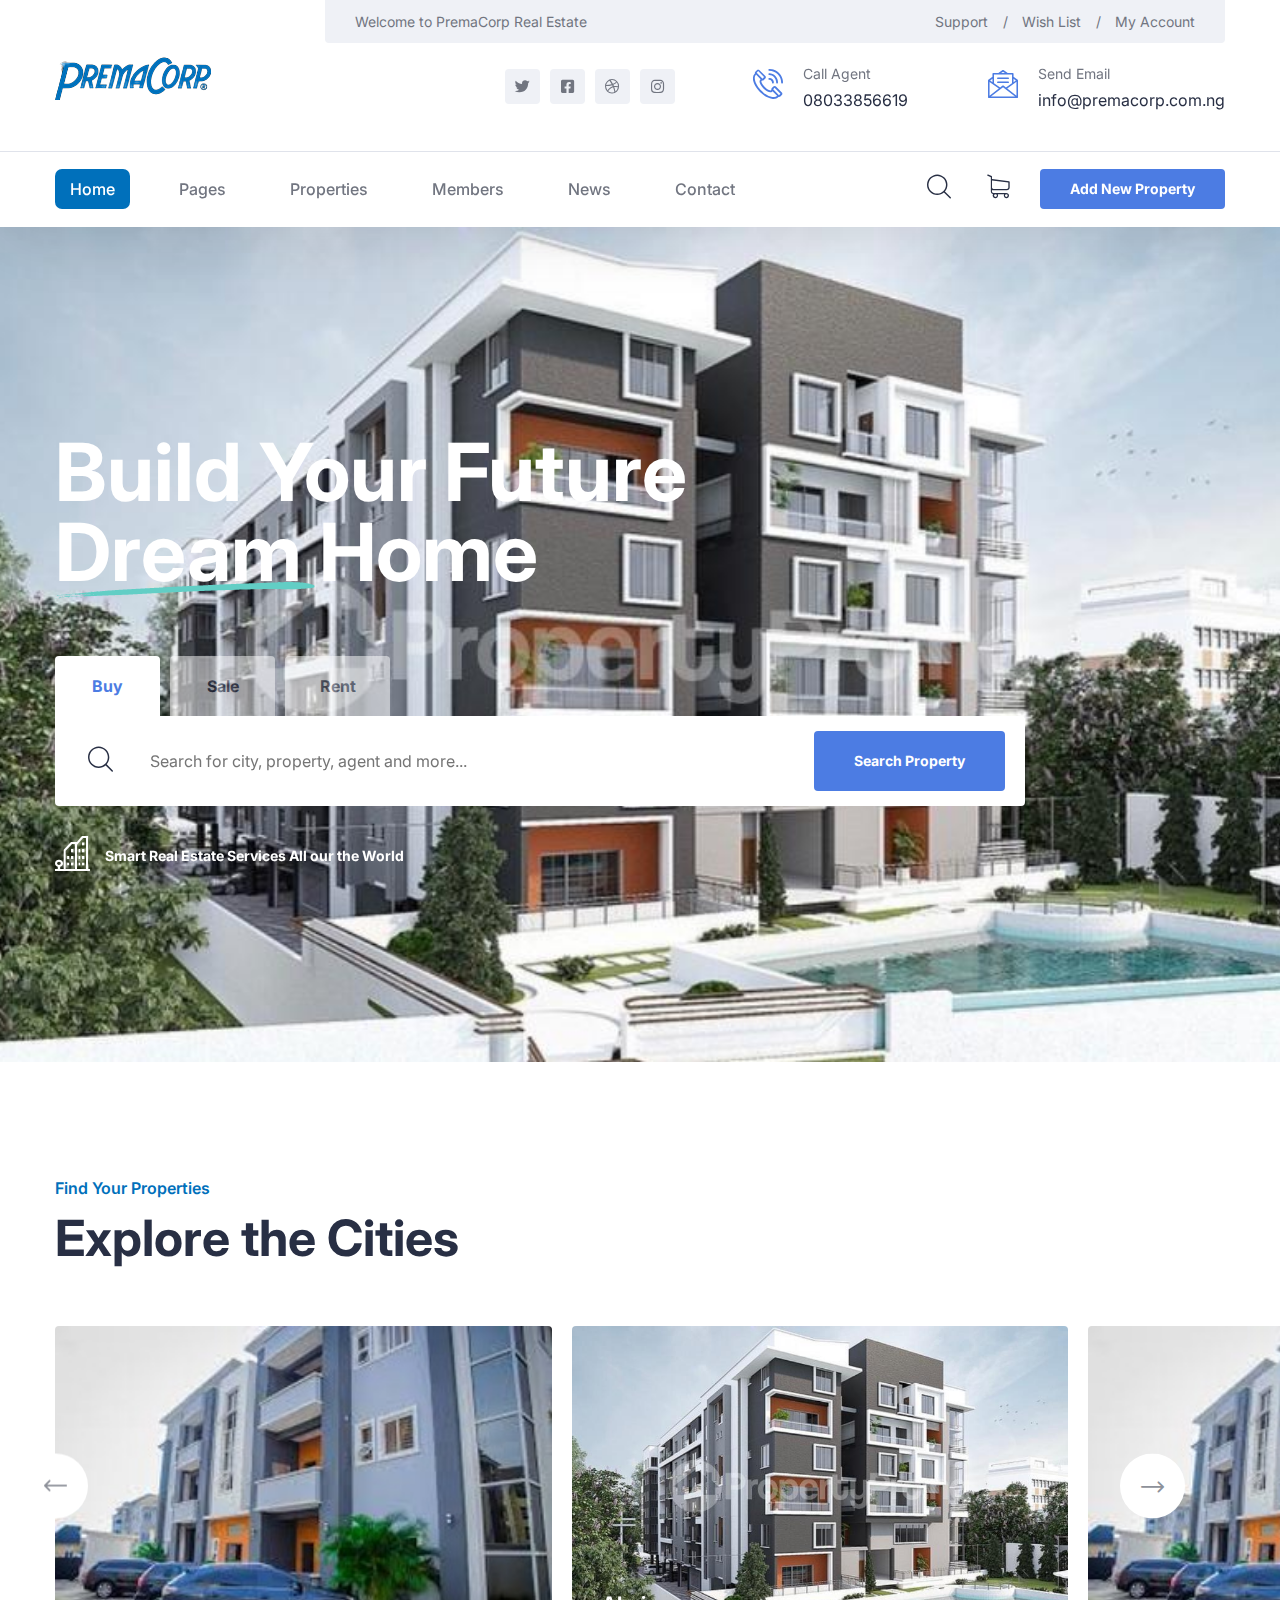
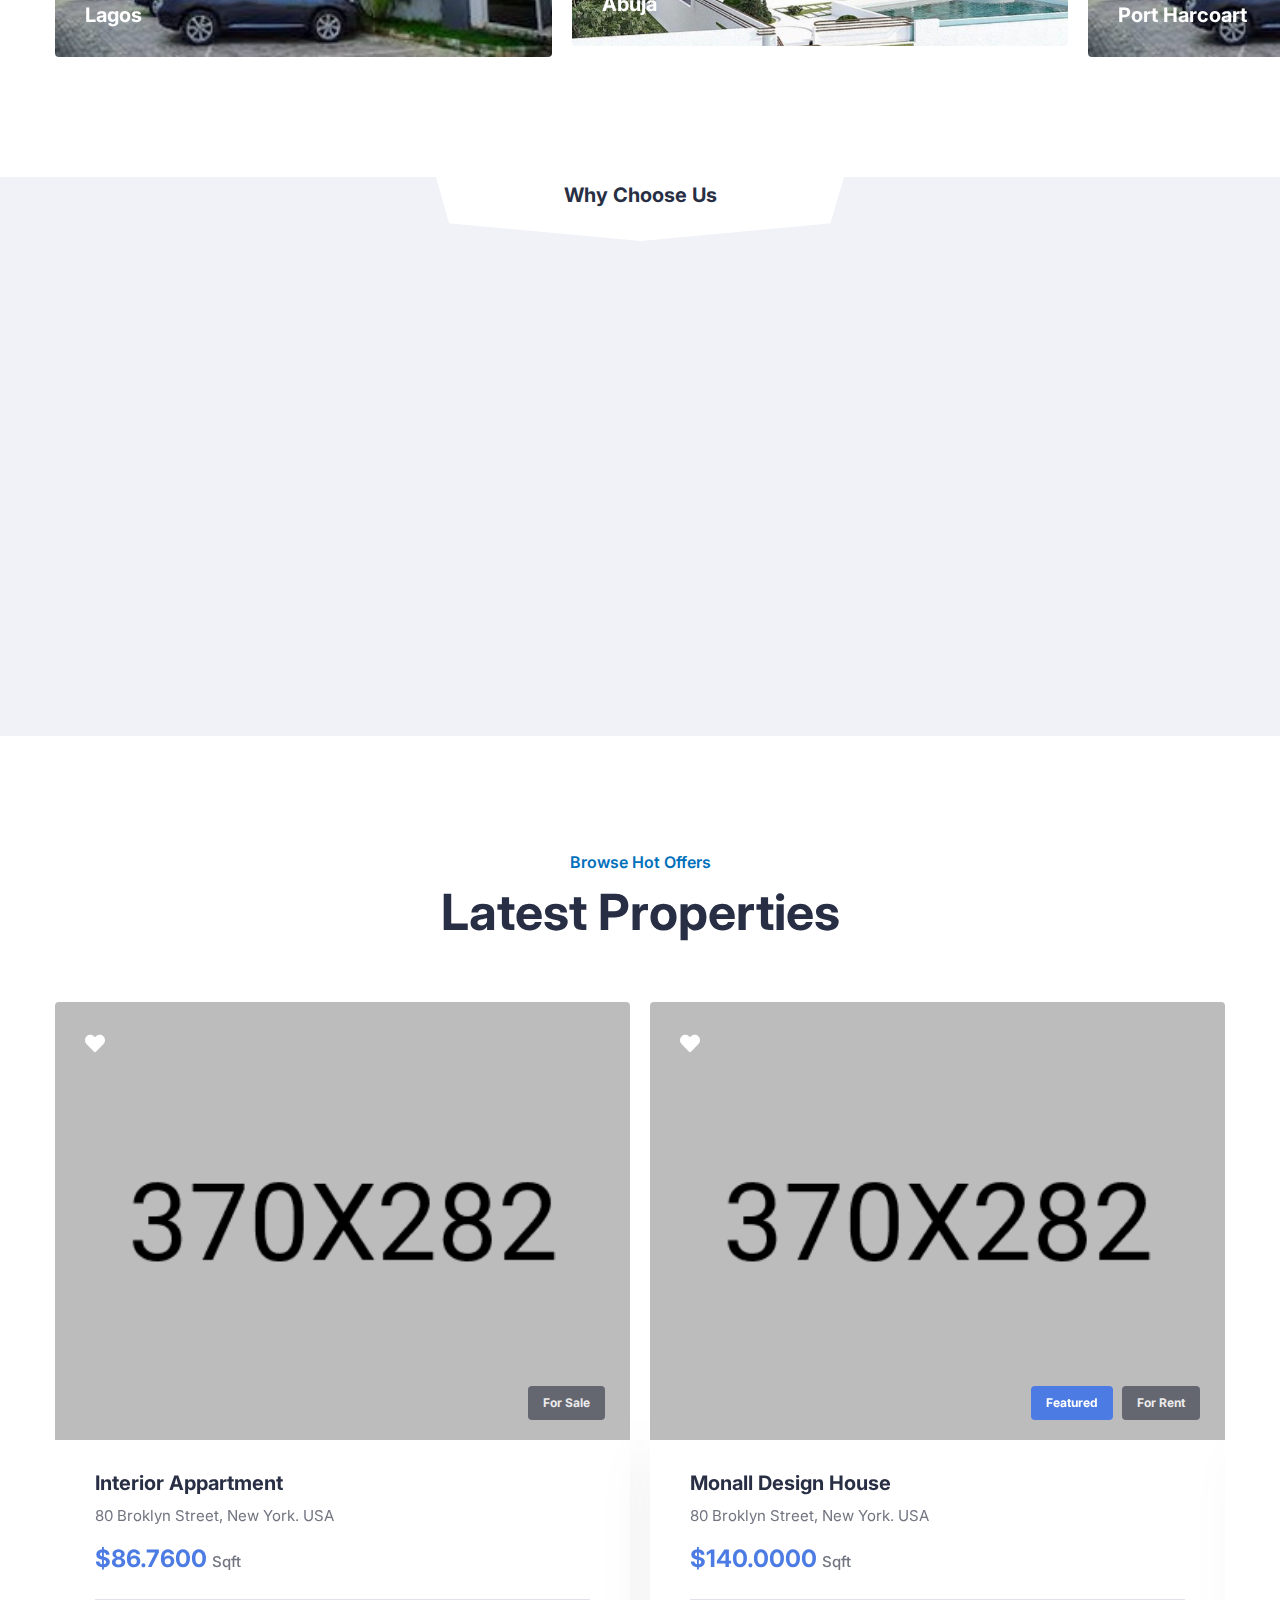
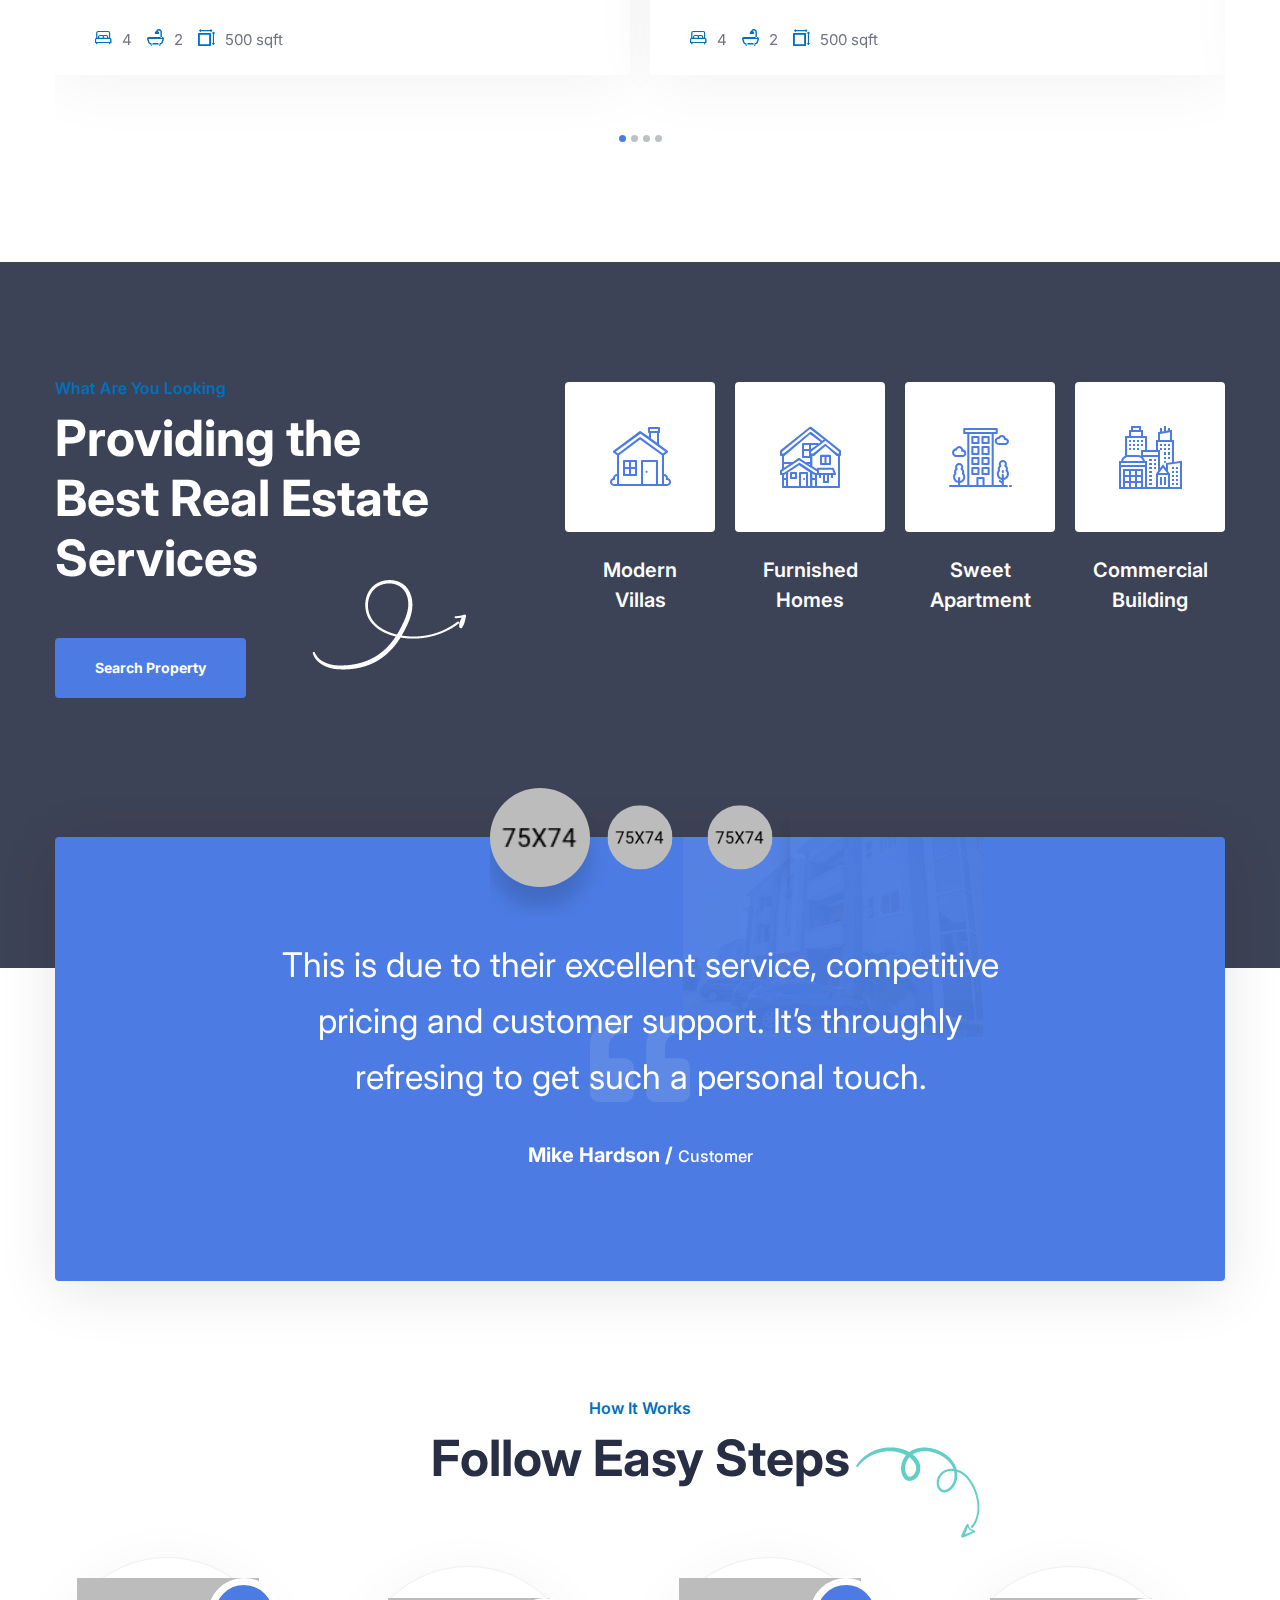
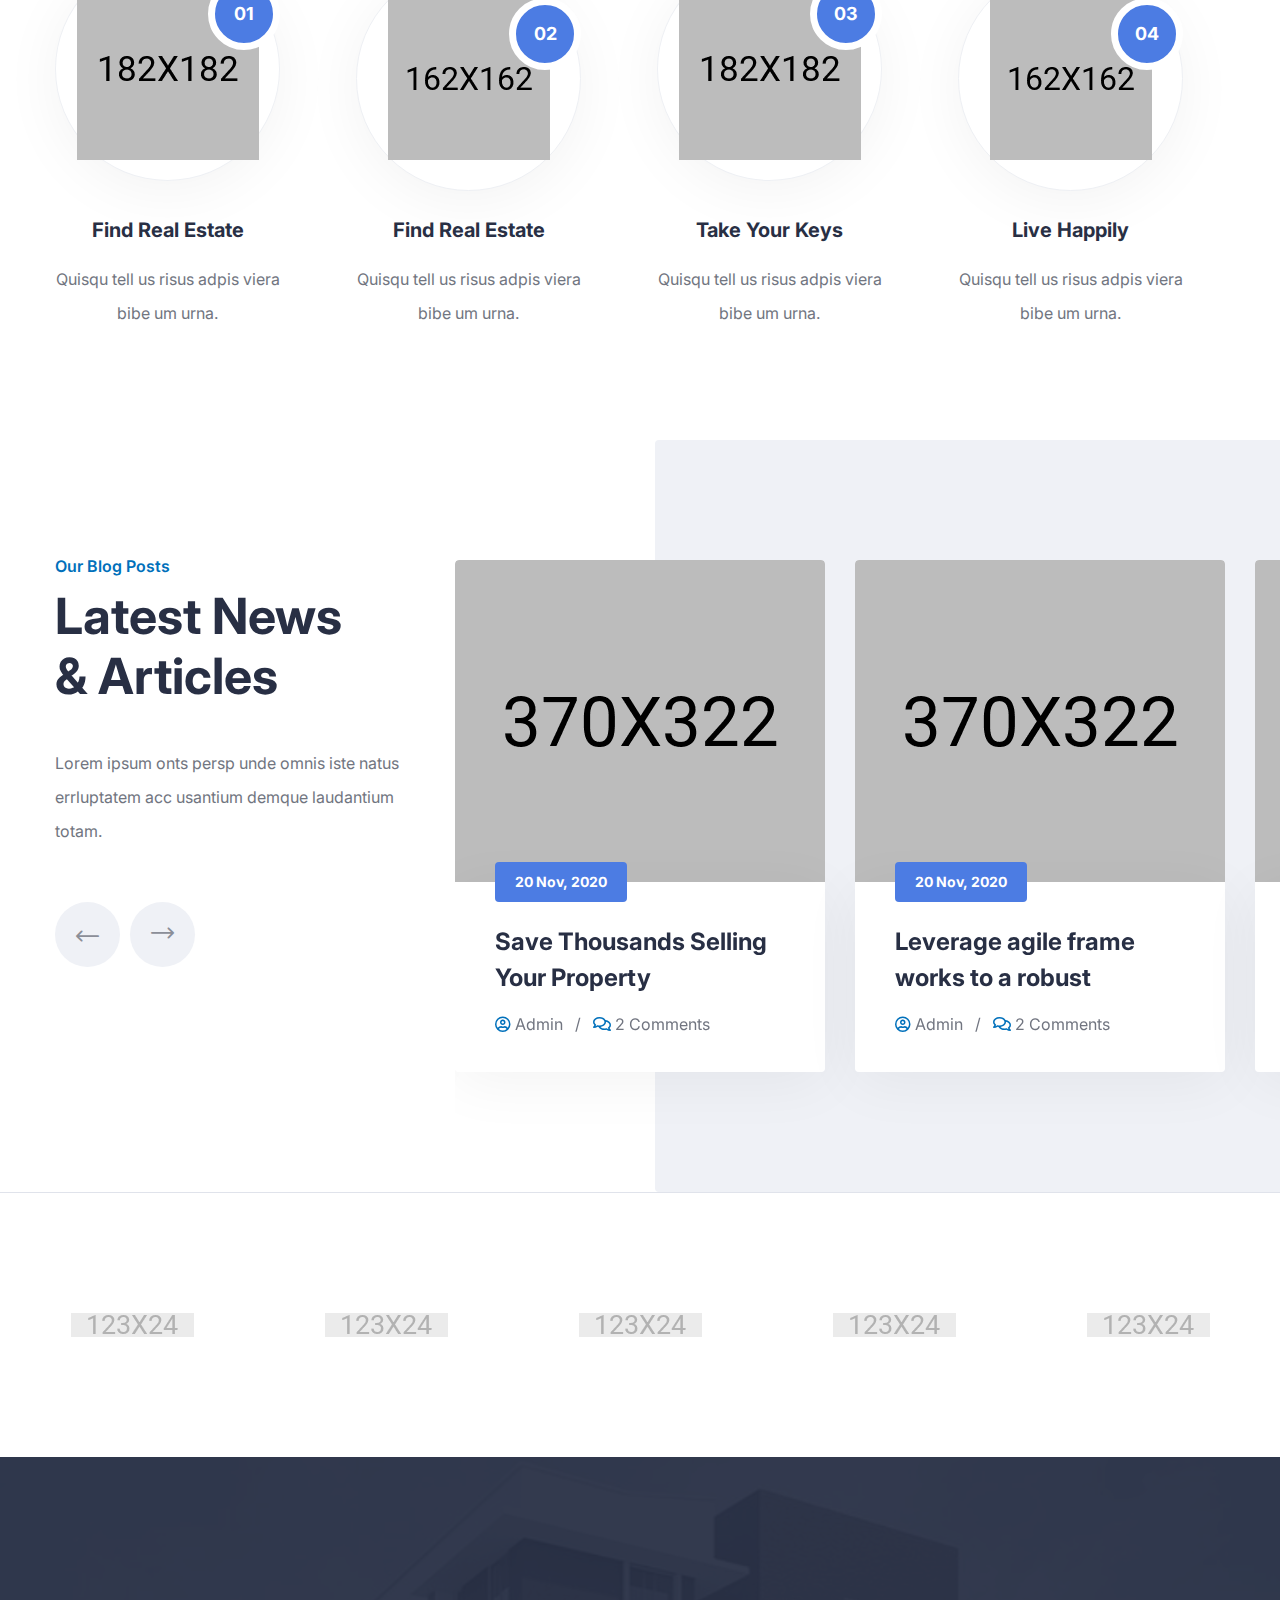
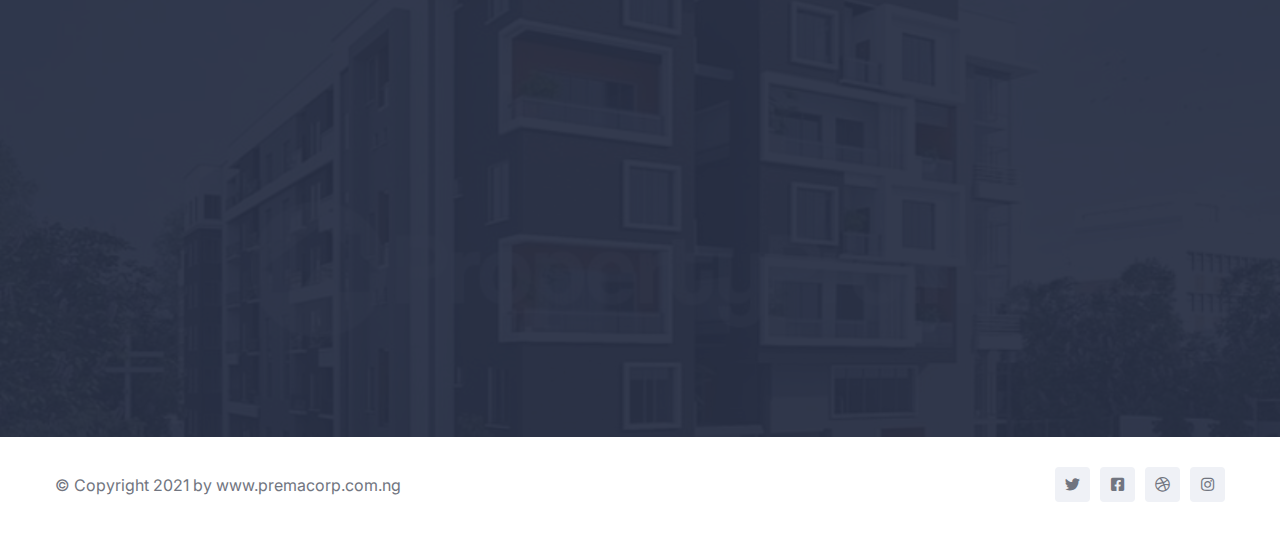
==== index.html @ 0d0e7990 "first commit" ====
<!DOCTYPE html>
<html lang="en">

<head>
    <meta charset="UTF-8">
    <meta name="viewport" content="width=device-width, initial-scale=1.0">
    <meta http-equiv="X-UA-Compatible" content="ie=edge">
    <title>PremaCorp</title>
    <link rel="favi" sizes="180x180" href="assets/images/favicons/favi.png">
    <link rel="icon" type="image/png" sizes="32x32" href="assets/images/favicons/favi.png">
    <link rel="icon" type="image/png" sizes="16x16" href="assets/images/favicons/favi.png">
    <link rel="manifest" href="assets/images/favicons/site.webmanifest">

    <!-- Fonts-->
    <link rel="preconnect" href="https://fonts.gstatic.com">
    <link href="https://fonts.googleapis.com/css2?family=Inter:wght@100;200;300;400;500;600;700;800;900&display=swap"
        rel="stylesheet">



    <!-- Css-->
    <link rel="stylesheet" href="assets/css/animate.min.css">
    <link rel="stylesheet" href="assets/css/bootstrap.min.css">
    <link rel="stylesheet" href="assets/css/owl.carousel.min.css">
    <link rel="stylesheet" href="assets/css/owl.theme.default.min.css">
    <link rel="stylesheet" href="assets/css/magnific-popup.css">
    <link rel="stylesheet" href="assets/css/fontawesome-all.min.css">
    <link rel="stylesheet" href="assets/css/swiper.min.css">
    <link rel="stylesheet" href="assets/css/bootstrap-select.min.css">
    <link rel="stylesheet" href="assets/css/jarallax.css">

    <link rel="stylesheet" href="assets/css/jquery.mCustomScrollbar.min.css">
    <link rel="stylesheet" href="assets/css/bootstrap-datepicker.min.css">
    <link rel="stylesheet" href="assets/css/vegas.min.css">
    <link rel="stylesheet" href="assets/css/nouislider.min.css">
    <link rel="stylesheet" href="assets/css/nouislider.pips.css">
    <link rel="stylesheet" href="assets/css/tolips.css">
    <!-- Template styles -->
    <link rel="stylesheet" href="assets/css/style.css">
    <link rel="stylesheet" href="assets/css/responsive.css">

</head>

<body>

    <div class="preloader">
        <img src="assets/images/loader.png" class="preloader__image" alt="">
    </div><!-- /.preloader -->

    <div class="page-wrapper">

        <div class="site-header__header-one-wrap clearfix">

            <div class="header_top_one">
                <div class="container">
                    <div class="header_top_one_inner clearfix">
                        <div class="header_top_one_logo_box float-left">
                            <div class="header_top_one_logo">
                                <a href="index.html"><img src="assets/images/resources/premacorp-logo_.png" alt=""></a>
                            </div>
                        </div>
                        <div class="header_top_one_content_box float-right">
                            <div class="header_top_one_content_box_top clearfix">
                                <div class="header_top_one_content_box_top_left float-left">
                                    <p>Welcome to PremaCorp Real Estate</p>
                                </div>
                                <div class="header_top_one_content_box_top_right float-right">
                                    <ul class="list-unstyled header_top_one_content_box_top_right_list">
                                        <li><a href="#">Support<span>/</span></a></li>
                                        <li><a href="#">Wish List<span>/</span></a></li>
                                        <li><a href="#">My Account</a></li>
                                    </ul>
                                </div>
                            </div>
                            <div class="header_top_one_content_box_bottom">
                                <div class="header_top_one_content_box_bottom_inner clearfix">
                                    <div class="header_top_one_content_box_bottom__social_box">
                                        <div class="header_top_one_content_box_bottom__social">
                                            <a href="#"><i class="fab fa-twitter"></i></a>
                                            <a href="#"><i class="fab fa-facebook-square"></i></a>
                                            <a href="#"><i class="fab fa-dribbble"></i></a>
                                            <a href="#"><i class="fab fa-instagram"></i></a>
                                        </div>
                                    </div>
                                    <div class="header_top_one_content_box_bottom_contact_info">
                                        <ul class="header_top_one_content_box_bottom_contact_info_list list-unstyled">
                                            <li>
                                                <div class="icon">
                                                    <span class="icon-phone-call"></span>
                                                </div>
                                                <div class="text">
                                                    <p>Call Agent</p>
                                                    <a href="tel:92-888-000-2222">08033856619</a>
                                                </div>
                                            </li>
                                            <li>
                                                <div class="icon">
                                                    <span class="icon-message"></span>
                                                </div>
                                                <div class="text">
                                                    <p>Send Email</p>
                                                    <a href="mailto:info@premacorp.com.ng">info@premacorp.com.ng</a>
                                                </div>
                                            </li>
                                        </ul>
                                    </div>
                                </div>
                            </div>
                        </div>
                    </div>
                </div>
            </div>

            <header class="main-nav__header-one">
                <div class="container">
                    <nav class="header-navigation one stricky">
                        <div class="container-box clearfix">
                            <!-- Brand and toggle get grouped for better mobile display -->
                            <div class="main-nav__left main-nav__left_one float-left">
                                <a href="#" class="side-menu__toggler">
                                    <i class="fa fa-bars"></i>
                                </a>
                                <div class="main-nav__main-navigation one clearfix">
                                    <ul class=" main-nav__navigation-box float-left">
                                        <li class="dropdown ">
                                            <a href="index.html">Home</a>
                                            <ul>
                                                <li><a href="index.html">Home 01</a></li>
                                                <li><a href="index2.html">Home 02</a></li>
                                                <li><a href="index3.html">Home 03</a></li>
                                                <li class="dropdown"><a href="#">Header Versions</a>
                                                    <ul>
                                                        <li><a href="index.html">Header 01</a></li>
                                                        <li><a href="index2.html">Header 02</a></li>
                                                        <li><a href="index3.html">Header 03</a></li>
                                                    </ul><!-- /.sub-menu -->
                                                </li>
                                            </ul><!-- /.sub-menu -->
                                        </li>
                                        <li class="dropdown">
                                            <a href="#">Pages</a>
                                            <ul>
                                                <li><a href="about.html">About</a></li>
                                                <li><a href="membership_plans.html">Membership Plans</a></li>
                                            </ul><!-- /.sub-menu -->
                                        </li>
                                        <li class="dropdown">
                                            <a href="#">Properties</a>
                                            <ul>
                                                <li><a href="listing-1.html">Listings 01</a></li>
                                                <li><a href="listing-2.html">Listings 02</a></li>
                                                <li><a href="listing-details.html">Listing Details</a></li>
                                            </ul><!-- /.sub-menu -->
                                        </li>
                                        <li class="dropdown">
                                            <a href="#">Members</a>
                                            <ul>
                                                <li><a href="members.html">Members</a></li>
                                                <li><a href="members_details.html">Member Details</a></li>
                                            </ul><!-- /.sub-menu -->
                                        </li>
                                        <li class="dropdown">
                                            <a href="#">News</a>
                                            <ul>
                                                <li><a href="news.html">News</a></li>
                                                <li><a href="news-details.html">News Details</a></li>
                                            </ul><!-- /.sub-menu -->
                                        </li>
                                        <li>
                                            <a href="contact.html">Contact</a>
                                        </li>
                                    </ul>
                                </div><!-- /.navbar-collapse -->
                            </div>
                            <div class="main-nav__right main-nav__right_one float-right">
                                <div class="header_btn_1">
                                    <a href="#" class="thm-btn">Add New Property</a>
                                </div>
                                <div class="icon_cart_box">
                                    <a href="#">
                                        <span class="icon-shopping-cart"></span>
                                    </a>
                                </div>
                                <div class="icon_search_box">
                                    <a href="#" class="main-nav__search search-popup__toggler">
                                        <i class="icon-magnifying-glass"></i>
                                    </a>
                                </div>
                            </div>
                        </div>
                    </nav>
                </div>
            </header>
        </div>

        <!-- Banner Section One Start -->
        <section class="banner-one">
            <div class="banner-bg-slide"
                data-options='{ "delay": 5000, "slides": [ { "src": "assets/images/main-slider/background2.jpeg" }, { "src": "assets/images/main-slider/background3.jpeg.jpg" } ], "transition": "fade", "timer": false, "align": "top", "animation": [ "kenburnsUp", "kenburnsDown", "kenburnsLeft", "kenburnsRight" ] }'>
            </div><!-- /.banner-bg-slide -->
            <div class="container">
                <div class="content-box">
                    <div class="top-title">
                        <h2>Build Your Future <br> Dream Home</h2>
                    </div>

                    <div class="product-tab-box tabs-box">
                        <ul class="tab-btns tab-buttons clearfix list-unstyled">
                            <li data-tab="#desc" class="tab-btn active-btn"><span>Buy</span></li>
                            <li data-tab="#addi__info" class="tab-btn"><span>Sale</span></li>
                            <li data-tab="#review" class="tab-btn"><span>Rent</span></li>
                        </ul>
                        <div class="tabs-content">
                            <div class="tab active-tab" id="desc">
                                <form class="banner_one_search_form" action="/listing-1.html">
                                    <div class="banner_one_search_form_input_box">
                                        <input type="text" placeholder="Search for city, property, agent and more...">
                                        <button type="submit" class="thm-btn banner_one_search_btn">Search
                                            Property</button>
                                        <div class="banner_one_search_icon">
                                            <a href="#"><span class="icon-magnifying-glass"></span></a>
                                        </div>
                                    </div>
                                </form>
                            </div>

                            <div class="tab" id="addi__info">
                                <form class="banner_one_search_form" action="/listing-1.html">
                                    <div class="banner_one_search_form_input_box">
                                        <input type="text" placeholder="Search for city, property, agent and more...">
                                        <button type="submit" class="thm-btn banner_one_search_btn">Search
                                            Property</button>
                                        <div class="banner_one_search_icon">
                                            <a href="#"><span class="icon-magnifying-glass"></span></a>
                                        </div>
                                    </div>
                                </form>
                            </div>

                            <div class="tab" id="review">
                                <form class="banner_one_search_form" action="/listing-1.html">
                                    <div class="banner_one_search_form_input_box">
                                        <input type="text" placeholder="Search for city, property, agent and more...">
                                        <button type="submit" class="thm-btn banner_one_search_btn">Search
                                            Property</button>
                                        <div class="banner_one_search_icon">
                                            <a href="#"><span class="icon-magnifying-glass"></span></a>
                                        </div>
                                    </div>
                                </form>
                            </div>
                        </div>
                    </div>
                    <div class="banner_one_bottom_icon_text">
                        <div class="banner_one_bottom_icon">
                            <span class="icon-building"></span>
                        </div>
                        <div class="banner_one_bottom_text">
                            <p>Smart Real Estate Services All our the World</p>
                        </div>
                    </div>
                </div>
            </div>
        </section>
        <!-- Banner Section One End -->

        <!--Explore One Start-->
        <section class="explore_one">
            <div class="container">
                <div class="block-title text-left">
                    <h4>Find Your Properties</h4>
                    <h2>Explore the Cities</h2>
                </div>
                <div class="row">
                    <div class="col-xl-12">
                        <div class="explore_one_inner_content">
                            <div class="thm-swiper__slider swiper-container" data-swiper-options='{"spaceBetween": 100, "slidesPerView": 4, "autoplay": { "delay": 5000 }, "pagination": {
                    "el": "#testimonials-one-pagination",
                    "type": "bullets",
                    "clickable": true
                  },
                   "navigation": {
                    "nextEl": ".explore_one_prev",
                    "prevEl": ".explore_one_next",
                    "clickable": true
                },
                   "breakpoints": {
                    "0": {
                        "spaceBetween": 30,
                        "slidesPerView": 1
                    },
                    "425": {
                        "spaceBetween": 30,
                        "slidesPerView": 1
                    },
                    "575": {
                        "spaceBetween": 30,
                        "slidesPerView": 1
                    },
                    "767": {
                        "spaceBetween": 30,
                        "slidesPerView": 1
                    },
                    "991": {
                        "spaceBetween": 20,
                        "slidesPerView": 3
                    },
                    "1289": {
                        "spaceBetween": 30,
                        "slidesPerView": 4
                    },
                    "1440": {
                        "spaceBetween": 30,
                        "slidesPerView": 5
                    }
                }}'>
                                <div class="swiper-wrapper">
                                    <div class="swiper-slide">
                                        <div class="explore_one_single">
                                            <div class="explore_one_img">
                                                <img src="assets/images/resources/background3.jpeg" alt="">
                                                <div class="explore_one_text">
                                                    <p><a href="listing-1.html">Lagos</a></p>
                                                </div>
                                                <div class="explore_one_btn">
                                                    <a href="#">2 Properties</a>
                                                </div>
                                            </div>
                                        </div>
                                    </div>
                                    <div class="swiper-slide">
                                        <div class="explore_one_single">
                                            <div class="explore_one_img">
                                                <img src="assets/images/resources/background2.jpeg" alt="">
                                                <div class="explore_one_text">
                                                    <p><a href="listing-1.html">Abuja</a></p>
                                                </div>
                                                <div class="explore_one_btn">
                                                    <a href="#">2 Properties</a>
                                                </div>
                                            </div>
                                        </div>
                                    </div>
                                    <div class="swiper-slide">
                                        <div class="explore_one_single">
                                            <div class="explore_one_img">
                                                <img src="assets/images/resources/background3.jpeg" alt="">
                                                <div class="explore_one_text">
                                                    <p><a href="listing-1.html">Port Harcoart</a></p>
                                                </div>
                                                <div class="explore_one_btn">
                                                    <a href="#">2 Properties</a>
                                                </div>
                                            </div>
                                        </div>
                                    </div>
                                    <div class="swiper-slide">
                                        <div class="explore_one_single">
                                            <div class="explore_one_img">
                                                <img src="assets/images/resources/background2.jpeg" alt="">
                                                <div class="explore_one_text">
                                                    <p><a href="listing-1.html">Ibadan</a></p>
                                                </div>
                                                <div class="explore_one_btn">
                                                    <a href="#">2 Properties</a>
                                                </div>
                                            </div>
                                        </div>
                                    </div>
                                    <div class="swiper-slide">
                                        <div class="explore_one_single">
                                            <div class="explore_one_img">
                                                <img src="assets/images/resources/background3.jpeg" alt="">
                                                <div class="explore_one_text">
                                                    <p><a href="listing-1.html">Uyo</a></p>
                                                </div>
                                                <div class="explore_one_btn">
                                                    <a href="#">2 Properties</a>
                                                </div>
                                            </div>
                                        </div>
                                    </div>
                                    <div class="swiper-slide">
                                        <div class="explore_one_single">
                                            <div class="explore_one_img">
                                                <img src="assets/images/resources/background2.jpeg" alt="">
                                                <div class="explore_one_text">
                                                    <p><a href="listing-1.html">Akure</a></p>
                                                </div>
                                                <div class="explore_one_btn">
                                                    <a href="#">2 Properties</a>
                                                </div>
                                            </div>
                                        </div>
                                    </div>
                                    <div class="swiper-slide">
                                        <div class="explore_one_single">
                                            <div class="explore_one_img">
                                                <img src="assets/images/resources/background2.jpeg" alt="">
                                                <div class="explore_one_text">
                                                    <p><a href="listing-1.html">Bayelsa</a></p>
                                                </div>
                                                <div class="explore_one_btn">
                                                    <a href="#">2 Properties</a>
                                                </div>
                                            </div>
                                        </div>
                                    </div>
                                    <div class="swiper-slide">
                                        <div class="explore_one_single">
                                            <div class="explore_one_img">
                                                <img src="assets/images/resources/background3.jpeg" alt="">
                                                <div class="explore_one_text">
                                                    <p><a href="listing-1.html">Warri</a></p>
                                                </div>
                                                <div class="explore_one_btn">
                                                    <a href="#">2 Properties</a>
                                                </div>
                                            </div>
                                        </div>
                                    </div>
                                    <div class="swiper-slide">
                                        <div class="explore_one_single">
                                            <div class="explore_one_img">
                                                <img src="assets/images/resources/background2.jpeg" alt="">
                                                <div class="explore_one_text">
                                                    <p><a href="listing-1.html">Ogun</a></p>
                                                </div>
                                                <div class="explore_one_btn">
                                                    <a href="#">2 Properties</a>
                                                </div>
                                            </div>
                                        </div>
                                    </div>
                                    <div class="swiper-slide">
                                        <div class="explore_one_single">
                                            <div class="explore_one_img">
                                                <img src="assets/images/resources/background3.jpeg" alt="">
                                                <div class="explore_one_text">
                                                    <p><a href="listing-1.html">Owerri</a></p>
                                                </div>
                                                <div class="explore_one_btn">
                                                    <a href="#">2 Properties</a>
                                                </div>
                                            </div>
                                        </div>
                                    </div>
                                </div>
                            </div>
                            <div class="explore_one_nav">
                                <div class="explore_one_next"><span class="icon-right-arrow"></span></div>
                                <div class="explore_one_prev"><span class="icon-right-arrow"></span> </div>
                            </div>
                        </div>
                    </div>
                </div>
            </div>
        </section>
        <!--Explore One End-->

        <!--Why Choose One Start-->
        <section class="why_choose_one jarallax" data-jarallax data-speed="0.2" data-imgPosition="50% 0%"
            style="background-image: url(assets/images/backgrounds/why-choose.png)">
            <div class="container">
                <div class="why_choose_one_title">
                    <h2>Why Choose Us</h2>
                </div>
                <div class="why_choose_one_shape_one"
                    style="background-image: url(assets/images/shapes/why_choose_one_shape_1.png)"></div>
                <div class="row">
                    <div class="col-xl-3 col-lg-6 col-md-6">
                        <!--Why Choose One Single-->
                        <div class="why_choose_one_single wow fadeInUp">
                            <div class="why_choose_one_icon">
                                <span class="icon-town"></span>
                            </div>
                            <h3>Find Your <br> Dream Home</h3>
                            <p>There many variation of <br> pasages of lorem sum<br> available.</p>
                        </div>
                    </div>
                    <div class="col-xl-3 col-lg-6 col-md-6">
                        <!--Why Choose One Single-->
                        <div class="why_choose_one_single wow fadeInUp" data-wow-delay="100ms">
                            <div class="why_choose_one_icon">
                                <span class="icon-agent"></span>
                            </div>
                            <h3>Experienced <br> Agents</h3>
                            <p>There many variation of <br> pasages of lorem sum<br> available.</p>
                        </div>
                    </div>
                    <div class="col-xl-3 col-lg-6 col-md-6">
                        <!--Why Choose One Single-->
                        <div class="why_choose_one_single wow fadeInUp" data-wow-delay="200ms">
                            <div class="why_choose_one_icon">
                                <span class="icon-assets"></span>
                            </div>
                            <h3>Buy or Rent <br> Homes</h3>
                            <p>There many variation of <br> pasages of lorem sum<br> available.</p>
                        </div>
                    </div>
                    <div class="col-xl-3 col-lg-6 col-md-6">
                        <!--Why Choose One Single-->
                        <div class="why_choose_one_single wow fadeInUp" data-wow-delay="300ms">
                            <div class="why_choose_one_icon">
                                <span class="icon-rent"></span>
                            </div>
                            <h3>List Your <br> Own Property</h3>
                            <p>There many variation of <br> pasages of lorem sum<br> available.</p>
                        </div>
                    </div>
                </div>
            </div>
        </section>
        <!--Why Choose One End-->

        <!--Latest Properties Start-->
        <section class="latest_properties">
            <div class="container">
                <div class="block-title text-center">
                    <h4>Browse Hot Offers</h4>
                    <h2>Latest Properties</h2>
                </div>
                <div class="row">
                    <div class="col-xl-12">
                        <div class="thm-swiper__slider swiper-container thm-swiper__slider-pause-hover"
                            data-swiper-options='{"spaceBetween": 100, "slidesPerView": 4, "autoplay": { "delay": 5000 }, "pagination": {
                                "el": "#latest_properties_pagination",
                                "type": "bullets",
                                "clickable": true
                            },
                            "navigation": {
                                "nextEl": ".latest_properties_next",
                                "prevEl": ".latest_properties_prev",
                                "clickable": true
                            },
                            "breakpoints": {
                                "0": {
                                    "spaceBetween": 30,
                                    "slidesPerView": 1
                                },
                                "425": {
                                    "spaceBetween": 30,
                                    "slidesPerView": 1
                                },
                                "575": {
                                    "spaceBetween": 30,
                                    "slidesPerView": 1
                                },
                                "767": {
                                    "spaceBetween": 30,
                                    "slidesPerView": 2
                                },
                                "991": {
                                    "spaceBetween": 20,
                                    "slidesPerView": 2
                                },
                                "1289": {
                                    "spaceBetween": 30,
                                    "slidesPerView": 3
                                },
                                "1440": {
                                    "spaceBetween": 30,
                                    "slidesPerView": 3
                                }
                            }}'>
                            <div class="swiper-wrapper">
                                <div class="swiper-slide">
                                    <div class="latest_properties_single">
                                        <div class="latest_properties_img_carousel owl-theme owl-carousel">
                                            <div class="latest_properties_img">
                                                <img src="assets/images/resources/latest_properties_img_1.jpg" alt="">
                                                <div class="latest_properties_icon">
                                                    <i class="fa fa-heart"></i>
                                                </div>
                                                <div class="featured_and_sale_btn">

                                                    <a href="#" class="sale_btn">For Sale</a>
                                                </div>
                                            </div>
                                            <div class="latest_properties_img">
                                                <img src="assets/images/resources/latest_properties_img_2.jpg" alt="">
                                                <div class="latest_properties_icon">
                                                    <i class="fa fa-heart"></i>
                                                </div>
                                                <div class="featured_and_sale_btn">

                                                    <a href="#" class="sale_btn">For Sale</a>
                                                </div>
                                            </div>
                                            <div class="latest_properties_img">
                                                <img src="assets/images/resources/latest_properties_img_3.jpg" alt="">
                                                <div class="latest_properties_icon">
                                                    <i class="fa fa-heart"></i>
                                                </div>
                                                <div class="featured_and_sale_btn">

                                                    <a href="#" class="sale_btn">For Sale</a>
                                                </div>
                                            </div>
                                        </div>
                                        <div class="latest_properties_content">
                                            <div class="latest_properties_top_content">
                                                <h4><a href="listing-details.html">Interior Appartment</a></h4>
                                                <p>80 Broklyn Street, New York. USA</p>
                                                <h3>$86.7600 <span>Sqft</span></h3>
                                            </div>
                                            <div class="latest_properties_bottom_content">
                                                <ul class="list-unstyled">
                                                    <li><span class="icon-bed"></span>4</li>
                                                    <li><span class="icon-shower"></span>2</li>
                                                    <li><span class="icon-square-measument"></span>500 sqft</li>
                                                </ul>
                                            </div>
                                        </div>
                                    </div>
                                </div>
                                <div class="swiper-slide">
                                    <div class="latest_properties_single">
                                        <div class="latest_properties_img_carousel owl-theme owl-carousel">
                                            <div class="latest_properties_img">
                                                <img src="assets/images/resources/latest_properties_img_2.jpg" alt="">
                                                <div class="latest_properties_icon">
                                                    <i class="fa fa-heart"></i>
                                                </div>
                                                <div class="featured_and_sale_btn">
                                                    <a href="#" class="featured_btn">Featured</a>
                                                    <a href="#" class="sale_btn">For Rent</a>
                                                </div>
                                            </div>
                                            <div class="latest_properties_img">
                                                <img src="assets/images/resources/latest_properties_img_3.jpg" alt="">
                                                <div class="latest_properties_icon">
                                                    <i class="fa fa-heart"></i>
                                                </div>
                                                <div class="featured_and_sale_btn">
                                                    <a href="#" class="featured_btn">Featured</a>
                                                    <a href="#" class="sale_btn">For Rent</a>
                                                </div>
                                            </div>
                                            <div class="latest_properties_img">
                                                <img src="assets/images/resources/latest_properties_img_1.jpg" alt="">
                                                <div class="latest_properties_icon">
                                                    <i class="fa fa-heart"></i>
                                                </div>
                                                <div class="featured_and_sale_btn">
                                                    <a href="#" class="featured_btn">Featured</a>
                                                    <a href="#" class="sale_btn">For Rent</a>
                                                </div>
                                            </div>
                                        </div>
                                        <div class="latest_properties_content">
                                            <div class="latest_properties_top_content">
                                                <h4><a href="listing-details.html">Monall Design House</a></h4>
                                                <p>80 Broklyn Street, New York. USA</p>
                                                <h3>$140.0000 <span>Sqft</span></h3>
                                            </div>
                                            <div class="latest_properties_bottom_content">
                                                <ul class="list-unstyled">
                                                    <li><span class="icon-bed"></span>4</li>
                                                    <li><span class="icon-shower"></span>2</li>
                                                    <li><span class="icon-square-measument"></span>500 sqft</li>
                                                </ul>
                                            </div>
                                        </div>
                                    </div>
                                </div>
                                <div class="swiper-slide">
                                    <div class="latest_properties_single">
                                        <div class="latest_properties_img_carousel owl-theme owl-carousel">
                                            <div class="latest_properties_img">
                                                <img src="assets/images/resources/latest_properties_img_3.jpg" alt="">
                                                <div class="latest_properties_icon">
                                                    <i class="fa fa-heart"></i>
                                                </div>
                                                <div class="featured_and_sale_btn">

                                                    <a href="#" class="sale_btn">For Sale</a>
                                                </div>
                                            </div>
                                            <div class="latest_properties_img">
                                                <img src="assets/images/resources/latest_properties_img_1.jpg" alt="">
                                                <div class="latest_properties_icon">
                                                    <i class="fa fa-heart"></i>
                                                </div>
                                                <div class="featured_and_sale_btn">

                                                    <a href="#" class="sale_btn">For Sale</a>
                                                </div>
                                            </div>
                                            <div class="latest_properties_img">
                                                <img src="assets/images/resources/latest_properties_img_2.jpg" alt="">
                                                <div class="latest_properties_icon">
                                                    <i class="fa fa-heart"></i>
                                                </div>
                                                <div class="featured_and_sale_btn">

                                                    <a href="#" class="sale_btn">For Sale</a>
                                                </div>
                                            </div>
                                        </div>
                                        <div class="latest_properties_content">
                                            <div class="latest_properties_top_content">
                                                <h4><a href="listing-details.html">Luxury Appartment</a></h4>
                                                <p>80 Broklyn Street, New York. USA</p>
                                                <h3>$900 <span>Monthly</span></h3>
                                            </div>
                                            <div class="latest_properties_bottom_content">
                                                <ul class="list-unstyled">
                                                    <li><span class="icon-bed"></span>4</li>
                                                    <li><span class="icon-shower"></span>2</li>
                                                    <li><span class="icon-square-measument"></span>500 sqft</li>
                                                </ul>
                                            </div>
                                        </div>
                                    </div>
                                </div>
                                <div class="swiper-slide">
                                    <div class="latest_properties_single">
                                        <div class="latest_properties_img_carousel owl-theme owl-carousel">
                                            <div class="latest_properties_img">
                                                <img src="assets/images/resources/latest_properties_img_1.jpg" alt="">
                                                <div class="latest_properties_icon">
                                                    <i class="fa fa-heart"></i>
                                                </div>
                                                <div class="featured_and_sale_btn">
                                                    <a href="#" class="featured_btn">Featured</a>
                                                    <a href="#" class="sale_btn">For Rent</a>
                                                </div>
                                            </div>
                                            <div class="latest_properties_img">
                                                <img src="assets/images/resources/latest_properties_img_2.jpg" alt="">
                                                <div class="latest_properties_icon">
                                                    <i class="fa fa-heart"></i>
                                                </div>
                                                <div class="featured_and_sale_btn">
                                                    <a href="#" class="featured_btn">Featured</a>
                                                    <a href="#" class="sale_btn">For Rent</a>
                                                </div>
                                            </div>
                                            <div class="latest_properties_img">
                                                <img src="assets/images/resources/latest_properties_img_3.jpg" alt="">
                                                <div class="latest_properties_icon">
                                                    <i class="fa fa-heart"></i>
                                                </div>
                                                <div class="featured_and_sale_btn">
                                                    <a href="#" class="featured_btn">Featured</a>
                                                    <a href="#" class="sale_btn">For Rent</a>
                                                </div>
                                            </div>
                                        </div>
                                        <div class="latest_properties_content">
                                            <div class="latest_properties_top_content">
                                                <h4><a href="listing-details.html">Interior Appartment</a></h4>
                                                <p>80 Broklyn Street, New York. USA</p>
                                                <h3>$86.7600 <span>Sqft</span></h3>
                                            </div>
                                            <div class="latest_properties_bottom_content">
                                                <ul class="list-unstyled">
                                                    <li><span class="icon-bed"></span>4</li>
                                                    <li><span class="icon-shower"></span>2</li>
                                                    <li><span class="icon-square-measument"></span>500 sqft</li>
                                                </ul>
                                            </div>
                                        </div>
                                    </div>
                                </div>
                                <div class="swiper-slide">
                                    <div class="latest_properties_single">
                                        <div class="latest_properties_img_carousel owl-theme owl-carousel">
                                            <div class="latest_properties_img">
                                                <img src="assets/images/resources/latest_properties_img_2.jpg" alt="">
                                                <div class="latest_properties_icon">
                                                    <i class="fa fa-heart"></i>
                                                </div>
                                                <div class="featured_and_sale_btn">
                                                    <a href="#" class="featured_btn">Featured</a>
                                                    <a href="#" class="sale_btn">For Rent</a>
                                                </div>
                                            </div>
                                            <div class="latest_properties_img">
                                                <img src="assets/images/resources/latest_properties_img_3.jpg" alt="">
                                                <div class="latest_properties_icon">
                                                    <i class="fa fa-heart"></i>
                                                </div>
                                                <div class="featured_and_sale_btn">
                                                    <a href="#" class="featured_btn">Featured</a>
                                                    <a href="#" class="sale_btn">For Rent</a>
                                                </div>
                                            </div>
                                            <div class="latest_properties_img">
                                                <img src="assets/images/resources/latest_properties_img_1.jpg" alt="">
                                                <div class="latest_properties_icon">
                                                    <i class="fa fa-heart"></i>
                                                </div>
                                                <div class="featured_and_sale_btn">
                                                    <a href="#" class="featured_btn">Featured</a>
                                                    <a href="#" class="sale_btn">For Rent</a>
                                                </div>
                                            </div>
                                        </div>
                                        <div class="latest_properties_content">
                                            <div class="latest_properties_top_content">
                                                <h4><a href="listing-details.html">Monall Design House</a></h4>
                                                <p>80 Broklyn Street, New York. USA</p>
                                                <h3>$140.0000 <span>Sqft</span></h3>
                                            </div>
                                            <div class="latest_properties_bottom_content">
                                                <ul class="list-unstyled">
                                                    <li><span class="icon-bed"></span>4</li>
                                                    <li><span class="icon-shower"></span>2</li>
                                                    <li><span class="icon-square-measument"></span>500 sqft</li>
                                                </ul>
                                            </div>
                                        </div>
                                    </div>
                                </div>
                            </div>
                        </div>
                    </div>
                </div>
                <div class="swiper-pagination" id="latest_properties_pagination"></div>
            </div>
        </section>
        <!--Latest Properties End-->

        <!--Providing One Start-->
        <section class="providing_one jarallax" data-jarallax data-speed="0.2" data-imgPosition="50% 0%"
            style="background-image: url(assets/images/backgrounds/why-choose.png)">
            <div class="container">
                <div class="row">
                    <div class="col-xl-5 col-lg-5">
                        <div class="providing_one_left">
                            <div class="block-title text-left">
                                <h4>What Are You Looking</h4>
                                <h2>Providing the <br> Best Real Estate Services</h2>
                            </div>
                            <div class="providing_one_btn">
                                <a href="listing-1.html" class="thm-btn">Search Property</a>
                            </div>
                            <div class="providing_one_shaape_one">
                                <img src="assets/images/shapes/providing_one_shape_1.png" alt="">
                            </div>
                        </div>
                    </div>
                    <div class="col-xl-7 col-lg-7">
                        <div class="providing_one_four_boxes clearfix">
                            <ul class="list-unstyled">
                                <li>
                                    <div class="providing_one_four_boxes_iocn">
                                        <span class="icon-home"></span>
                                    </div>
                                    <div class="providing_one_four_boxes_text">
                                        <p>Modern<br>Villas</p>
                                    </div>
                                </li>
                                <li>
                                    <div class="providing_one_four_boxes_iocn">
                                        <span class="icon-house"></span>
                                    </div>
                                    <div class="providing_one_four_boxes_text">
                                        <p>Furnished<br>Homes</p>
                                    </div>
                                </li>
                                <li>
                                    <div class="providing_one_four_boxes_iocn">
                                        <span class="icon-condominium"></span>
                                    </div>
                                    <div class="providing_one_four_boxes_text">
                                        <p>Sweet<br>Apartment</p>
                                    </div>
                                </li>
                                <li>
                                    <div class="providing_one_four_boxes_iocn">
                                        <span class="icon-buildings"></span>
                                    </div>
                                    <div class="providing_one_four_boxes_text">
                                        <p>Commercial<br>Building</p>
                                    </div>
                                </li>
                            </ul>
                        </div>
                    </div>
                </div>
            </div>
        </section>
        <!--Providing One End-->

        <!--Testimonials One Start-->
        <section class="testimonials_one">
            <div class="container">
                <div class="swiper-container" id="testimonials-one__thumb">
                    <div class="swiper-wrapper">
                        <div class="swiper-slide">
                            <img src="assets/images/testimonials/testimonial-1-1.png" alt="">
                        </div>
                        <div class="swiper-slide">
                            <img src="assets/images/testimonials/testimonial-1-3.png" alt="">
                        </div>
                        <div class="swiper-slide">
                            <img src="assets/images/testimonials/testimonial-1-1.png" alt="">
                        </div>
                    </div>
                </div>
                <div class="swiper-container" id="testimonials-one__carousel">
                    <div class="testimonials_one_carousel_bg"
                        style="background-image: url(assets/images/resources/background3.jpeg)"></div>
                    <div class="testimonials_one_quote">
                        <i class="fas fa-quote-left"></i>
                    </div>
                    <div class="swiper-wrapper">
                        <div class="swiper-slide">
                            <p>This is due to their excellent service, competitive<br> pricing and customer support.
                                It’s
                                throughly <br> refresing to get such a personal touch.</p>
                            <div class="testimonials-one__meta">
                                <h3>Mike Hardson / <span>Customer</span></h3>
                            </div>
                        </div>
                        <div class="swiper-slide">
                            <p>This is due to their excellent service, competitive<br> pricing and customer support.
                                It’s
                                throughly <br> refresing to get such a personal touch.</p>
                            <div class="testimonials-one__meta">
                                <h3>Mike Hardson / <span>Customer</span></h3>
                            </div>
                        </div>
                        <div class="swiper-slide">
                            <p>This is due to their excellent service, competitive<br> pricing and customer support.
                                It’s
                                throughly <br> refresing to get such a personal touch.</p>
                            <div class="testimonials-one__meta">
                                <h3>Mike Hardson / <span>Customer</span></h3>
                            </div>
                        </div>
                    </div>
                </div>
            </div>
        </section>
        <!--Testimonials One End-->

        <!--How It Works Start-->
        <section class="how_it_works">
            <div class="how_it_works_shape_1">
                <img src="assets/images/shapes/how_it_works_shape_1.png" alt="">
            </div>
            <div class="container">
                <div class="block-title text-center">
                    <h4>How It Works</h4>
                    <h2>Follow Easy Steps</h2>
                </div>
                <div class="row">
                    <div class="col-xl-12">
                        <ul class="how_it_works_single list-unstyled">
                            <li>
                                <div class="how_it_works_img">
                                    <img src="assets/images/resources/how_it_works_img_1.png" alt="">
                                    <div class="how_it_works_circle">
                                        <p>01</p>
                                    </div>
                                </div>
                                <div class="how_it_works_content">
                                    <h3>Find Real Estate</h3>
                                    <p>Quisqu tell us risus adpis viera bibe um urna.</p>
                                </div>
                            </li>
                            <li class="item-2">
                                <div class="how_it_works_img">
                                    <img src="assets/images/resources/how_it_works_img_2.png" alt="">
                                    <div class="how_it_works_circle">
                                        <p>02</p>
                                    </div>
                                </div>
                                <div class="how_it_works_content">
                                    <h3>Find Real Estate</h3>
                                    <p>Quisqu tell us risus adpis viera bibe um urna.</p>
                                </div>
                            </li>
                            <li>
                                <div class="how_it_works_img">
                                    <img src="assets/images/resources/how_it_works_img_3.png" alt="">
                                    <div class="how_it_works_circle">
                                        <p>03</p>
                                    </div>
                                </div>
                                <div class="how_it_works_content">
                                    <h3>Take Your Keys</h3>
                                    <p>Quisqu tell us risus adpis viera bibe um urna.</p>
                                </div>
                            </li>
                            <li class="item-4">
                                <div class="how_it_works_img">
                                    <img src="assets/images/resources/how_it_works_img_4.png" alt="">
                                    <div class="how_it_works_circle">
                                        <p>04</p>
                                    </div>
                                </div>
                                <div class="how_it_works_content">
                                    <h3>Live Happily</h3>
                                    <p>Quisqu tell us risus adpis viera bibe um urna.</p>
                                </div>
                            </li>
                        </ul>
                    </div>
                </div>
            </div>
        </section>
        <!--How It Works End-->

        <!--Blog One Start-->
        <section class="blog_one">
            <div class="container">
                <div class="row">
                    <div class="col-xl-4 col-lg-4">
                        <div class="blog_one_left">
                            <div class="block-title text-left">
                                <h4>Our Blog Posts</h4>
                                <h2>Latest News <br>& Articles</h2>
                            </div>
                            <div class="blog_one_text">
                                <p>Lorem ipsum onts persp unde omnis iste natus errluptatem acc usantium demque
                                    laudantium totam.</p>
                            </div>
                        </div>
                    </div>
                    <div class="col-xl-8 col-lg-8">
                        <div class="blog_one_right">
                            <div class="blog_one_carousel owl-theme owl-carousel">
                                <!--Blog One Single-->
                                <div class="blog_one_single">
                                    <div class="blog_one_image_box">
                                        <div class="blog_one_img">
                                            <img src="assets/images/blog/blog_1_img_1.jpg" alt="">
                                        </div>
                                        <div class="blog_one_date_box">
                                            <p>20 Nov, 2020</p>
                                        </div>
                                    </div>
                                    <div class="blog_one_content_box">
                                        <h3><a href="news-details.html">Save Thousands Selling Your Property</a></h3>
                                        <ul class="list-unstyled blog-one__meta">
                                            <li><a href="blog-details.html"><i class="far fa-user-circle"></i> Admin</a>
                                            </li>
                                            <li><span>/</span></li>
                                            <li><a href="news-details.html"><i class="far fa-comments"></i> 2
                                                    Comments</a>
                                            </li>
                                        </ul>
                                    </div>
                                </div>
                                <!--Blog One Single-->
                                <div class="blog_one_single">
                                    <div class="blog_one_image_box">
                                        <div class="blog_one_img">
                                            <img src="assets/images/blog/blog_1_img_2.jpg" alt="">
                                        </div>
                                        <div class="blog_one_date_box">
                                            <p>20 Nov, 2020</p>
                                        </div>
                                    </div>
                                    <div class="blog_one_content_box">
                                        <h3><a href="news-details.html">Leverage agile frame works to a
                                                robust</a></h3>
                                        <ul class="list-unstyled blog-one__meta">
                                            <li><a href="news-details.html"><i class="far fa-user-circle"></i> Admin</a>
                                            </li>
                                            <li><span>/</span></li>
                                            <li><a href="news-details.html"><i class="far fa-comments"></i> 2
                                                    Comments</a>
                                            </li>
                                        </ul>
                                    </div>
                                </div>
                                <!--Blog One Single-->
                                <div class="blog_one_single">
                                    <div class="blog_one_image_box">
                                        <div class="blog_one_img">
                                            <img src="assets/images/blog/blog_1_img_3.jpg" alt="">
                                        </div>
                                        <div class="blog_one_date_box">
                                            <p>20 Nov, 2020</p>
                                        </div>
                                    </div>
                                    <div class="blog_one_content_box">
                                        <h3><a href="news-details.html"> Iterative approaches to corporate
                                                foster</a></h3>
                                        <ul class="list-unstyled blog-one__meta">
                                            <li><a href="news-details.html"><i class="far fa-user-circle"></i> Admin</a>
                                            </li>
                                            <li><span>/</span></li>
                                            <li><a href="news-details.html"><i class="far fa-comments"></i> 2
                                                    Comments</a>
                                            </li>
                                        </ul>
                                    </div>
                                </div>
                            </div>
                        </div>
                    </div>
                </div>
            </div>
        </section>
        <!--Blog One End-->

        <!--Brand One Start-->
        <div class="brand_one">
            <div class="container">
                <div class="thm-swiper__slider swiper-container" data-swiper-options='{"spaceBetween": 100, "slidesPerView": 5, "autoplay": { "delay": 5000 }, "breakpoints": {
                "0": {
                    "spaceBetween": 30,
                    "slidesPerView": 2
                },
                "375": {
                    "spaceBetween": 30,
                    "slidesPerView": 2
                },
                "575": {
                    "spaceBetween": 30,
                    "slidesPerView": 3
                },
                "767": {
                    "spaceBetween": 50,
                    "slidesPerView": 4
                },
                "991": {
                    "spaceBetween": 50,
                    "slidesPerView": 5
                },
                "1199": {
                    "spaceBetween": 100,
                    "slidesPerView": 5
                }
            }}'>
                    <div class="swiper-wrapper">
                        <div class="swiper-slide">
                            <img src="assets/images/brand/brand_1_img_1.png" alt="">
                        </div><!-- /.swiper-slide -->
                        <div class="swiper-slide">
                            <img src="assets/images/brand/brand_1_img_2.png" alt="">
                        </div><!-- /.swiper-slide -->
                        <div class="swiper-slide">
                            <img src="assets/images/brand/brand_1_img_3.png" alt="">
                        </div><!-- /.swiper-slide -->
                        <div class="swiper-slide">
                            <img src="assets/images/brand/brand_1_img_4.png" alt="">
                        </div><!-- /.swiper-slide -->
                        <div class="swiper-slide">
                            <img src="assets/images/brand/brand_1_img_5.png" alt="">
                        </div><!-- /.swiper-slide -->
                        <div class="swiper-slide">
                            <img src="assets/images/brand/brand_1_img_1.png" alt="">
                        </div><!-- /.swiper-slide -->
                        <div class="swiper-slide">
                            <img src="assets/images/brand/brand_1_img_2.png" alt="">
                        </div><!-- /.swiper-slide -->
                        <div class="swiper-slide">
                            <img src="assets/images/brand/brand_1_img_3.png" alt="">
                        </div><!-- /.swiper-slide -->
                        <div class="swiper-slide">
                            <img src="assets/images/brand/brand_1_img_4.png" alt="">
                        </div><!-- /.swiper-slide -->
                        <div class="swiper-slide">
                            <img src="assets/images/brand/brand_1_img_5.png" alt="">
                        </div><!-- /.swiper-slide -->
                    </div>
                </div>
            </div>
        </div>
        <!--Brand One End-->

        <!--Site Footer One Start-->
        <footer class="site_footer" style="background-image: url(assets/images/resources/background2.jpeg)">
            <div class="container">
                <div class="site_footer_one_top">
                    <div class="row">
                        <div class="col-xl-3 col-lg-6 wow fadeInUp" data-wow-delay="00ms">
                            <div class="footer-widget__column footer_widget__about">
                                <div class="footer_logo">
                                    <a href="index.html"><img src="assets/images/resources/premacorp-logo_.png" alt=""></a>
                                </div>
                                <div class="footer_widget_about_text">
                                    <p>We oﬀer a one-stop solution for construction services. Our exper se covers building
                                        (residen al and public) and road construc on.</p>
                                </div>
                                <div class="footer_call_agent_box">
                                    <div class="icon">
                                        <span class="icon-phone-call"></span>
                                    </div>
                                    <div class="text">
                                        <p>Call Agent</p>
                                        <a href="tel:92-888-000-2222">08033856619, 08129134474</a>
                                    </div>
                                </div>
                            </div>
                        </div>
                        <div class="col-xl-4 col-lg-6 wow fadeInUp" data-wow-delay="200ms">
                            <div class="footer-widget__column footer_widget__explore clearfix">
                                <div class="footer-widget__title">
                                    <h3>Explore</h3>
                                </div>
                                <ul class="footer_widget__explore_list list-unstyled">
                                    <li><a href="#">About Us</a></li>
                                    <li><a href="#">My Account</a></li>
                                    <li><a href="#">Add Properties</a></li>
                                    <li><a href="#">Pricing Packages</a></li>
                                    <li><a href="#">Bookmarks</a></li>
                                </ul>
                                <ul class="footer_widget__explore_list two list-unstyled">
                                    <li><a href="#">Our Agents</a></li>
                                    <li><a href="#">Contact</a></li>
                                    <li><a href="#">FAQs</a></li>
                                    <li><a href="#">Blog</a></li>
                                </ul>
                            </div>
                        </div>
                        <div class="col-xl-5 col-lg-8 wow fadeInUp" data-wow-delay="300ms">
                            <div class="footer-widget__column footer_widget__newsletter">
                                <div class="footer-widget__title">
                                    <h3>Newsletter</h3>
                                </div>
                                <form action="#" class="footer_form">
                                    <div class="footer_input_box">
                                        <input type="email" name="email" placeholder="Email Address">
                                        <button type="submit" class="button">Subscribe</button>
                                    </div>
                                </form>
                                <div class="footer_widget__newsletter_bottom">
                                    <p>PREMA CORPORATE VENTURES LTD.
                                        Block 26 Suite 2, Aso Garden Estate,
                                        Karsana, Abuja.</p>
                                    <a href="mailto:info@premacorp.com.ng">info@premacorp.com.ng</a>
                                </div>
                            </div>
                        </div>
                    </div>
                </div>
            </div>
        </footer>
        <!--Site Footer One End-->

        <!--Site Footer Bottom Start-->
        <div class="site_footer_bottom">
            <div class="container">
                <div class="row">
                    <div class="col-xl-12">
                        <div class="site_footer_inner">
                            <div class="site_footer_left">
                                <p>© Copyright 2021 by <a href="#">www.premacorp.com.ng</a></p>
                            </div>
                            <div class="site_footer__social">
                                <a href="#"><i class="fab fa-twitter"></i></a>
                                <a href="#"><i class="fab fa-facebook-square"></i></a>
                                <a href="#"><i class="fab fa-dribbble"></i></a>
                                <a href="#"><i class="fab fa-instagram"></i></a>
                            </div>
                        </div>
                    </div>
                </div>
            </div>
        </div>
        <!--Site Footer Bottom End-->




    </div><!-- /.page-wrapper -->

    <a href="#" data-target="html" class="scroll-to-target scroll-to-top"><i class="fa fa-angle-up"></i></a>




    <div class="mobile-nav__wrapper">
        <div class="mobile-nav__overlay side-menu__toggler mobile-nav__toggler"></div>
        <div class="mobile-nav__content">
            <span class="mobile-nav__close side-menu__toggler mobile-nav__toggler">
                <i class="fa fa-times"></i>
            </span>
            <div class="logo-box">
                <a href="index.html" aria-label="logo image">
                    <img src="assets/images/resources/logo-2.png" alt="" />
                </a>
            </div>
            <!-- /.logo-box -->
            <div class="mobile-nav__container clearfix"></div>
            <!-- /.mobile-nav__container -->
            <ul class="mobile-nav__contact list-unstyled">
                <li>
                    <i class="icon-message"></i>
                    <a href="mailto:needhelp@polimark.com">needhelp@tolins.com</a>
                </li>
                <li>
                    <i class="icon-phone-call"></i>
                    <a href="tel:666-888-0000">666 888 0000</a>
                </li>
            </ul><!-- /.mobile-nav__contact -->
            <div class="mobile-nav__top">
                <div class="mobile-nav__social">
                    <a href="#" aria-label="twitter"><i class="fab fa-twitter"></i></a>
                    <a href="#" aria-label="facebook"><i class="fab fa-facebook-square"></i></a>
                    <a href="#" aria-label="pinterest"><i class="fab fa-pinterest-p"></i></a>
                    <a href="#" aria-label="instagram"><i class="fab fa-instagram"></i></a>
                </div><!-- /.mobile-nav__social -->
            </div><!-- /.mobile-nav__top -->
        </div>
    </div>



    <div class="search-popup">
        <div class="search-popup__overlay custom-cursor__overlay">
            <div class="cursor"></div>
            <div class="cursor-follower"></div>
        </div><!-- /.search-popup__overlay -->
        <div class="search-popup__inner">
            <form action="#" class="search-popup__form">
                <input type="text" name="search" placeholder="Type here to Search....">
                <button type="submit"><i class="fa fa-search"></i></button>
            </form>
        </div>
    </div>



    <script src="assets/js/jquery.min.js"></script>
    <script src="assets/js/bootstrap.bundle.min.js"></script>
    <script src="assets/js/owl.carousel.min.js"></script>
    <script src="assets/js/waypoints.min.js"></script>
    <script src="assets/js/jquery.counterup.min.js"></script>
    <script src="assets/js/TweenMax.min.js"></script>
    <script src="assets/js/wow.js"></script>
    <script src="assets/js/jquery.magnific-popup.min.js"></script>
    <script src="assets/js/jquery.ajaxchimp.min.js"></script>
    <script src="assets/js/swiper.min.js"></script>
    <script src="assets/js/typed-2.0.11.js"></script>
    <script src="assets/js/vegas.min.js"></script>
    <script src="assets/js/jquery.validate.min.js"></script>
    <script src="assets/js/bootstrap-select.min.js"></script>
    <script src="assets/js/countdown.min.js"></script>
    <script src="assets/js/jquery.mCustomScrollbar.concat.min.js"></script>
    <script src="assets/js/bootstrap-datepicker.min.js"></script>
    <script src="assets/js/nouislider.min.js"></script>
    <script src="assets/js/isotope.js"></script>
    <script src="assets/js/appear.js"></script>
    <script src="assets/js/jarallax.js"></script>
    <script src="http://maps.google.com/maps/api/js?key=AIzaSyATY4Rxc8jNvDpsK8ZetC7JyN4PFVYGCGM"></script>


    <!-- template scripts -->
    <script src="assets/js/theme.js"></script>


</body>

</html>
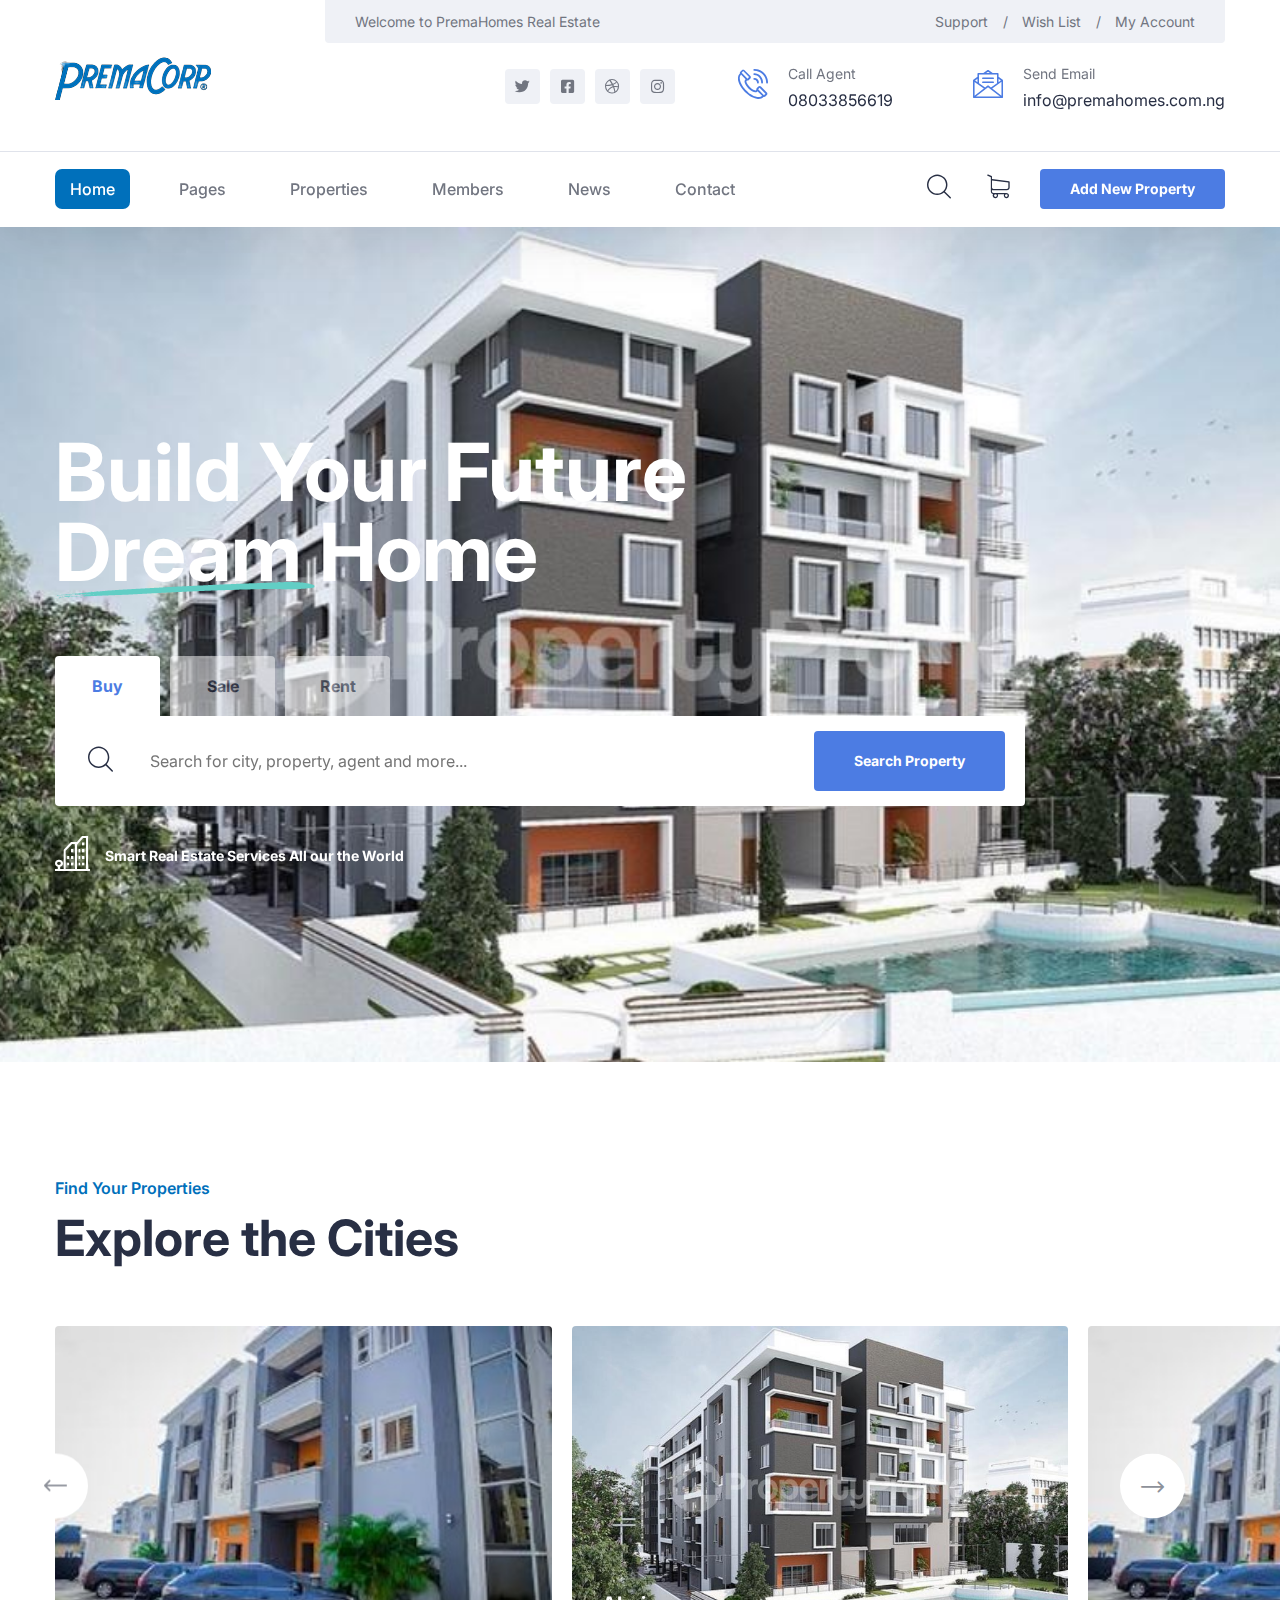
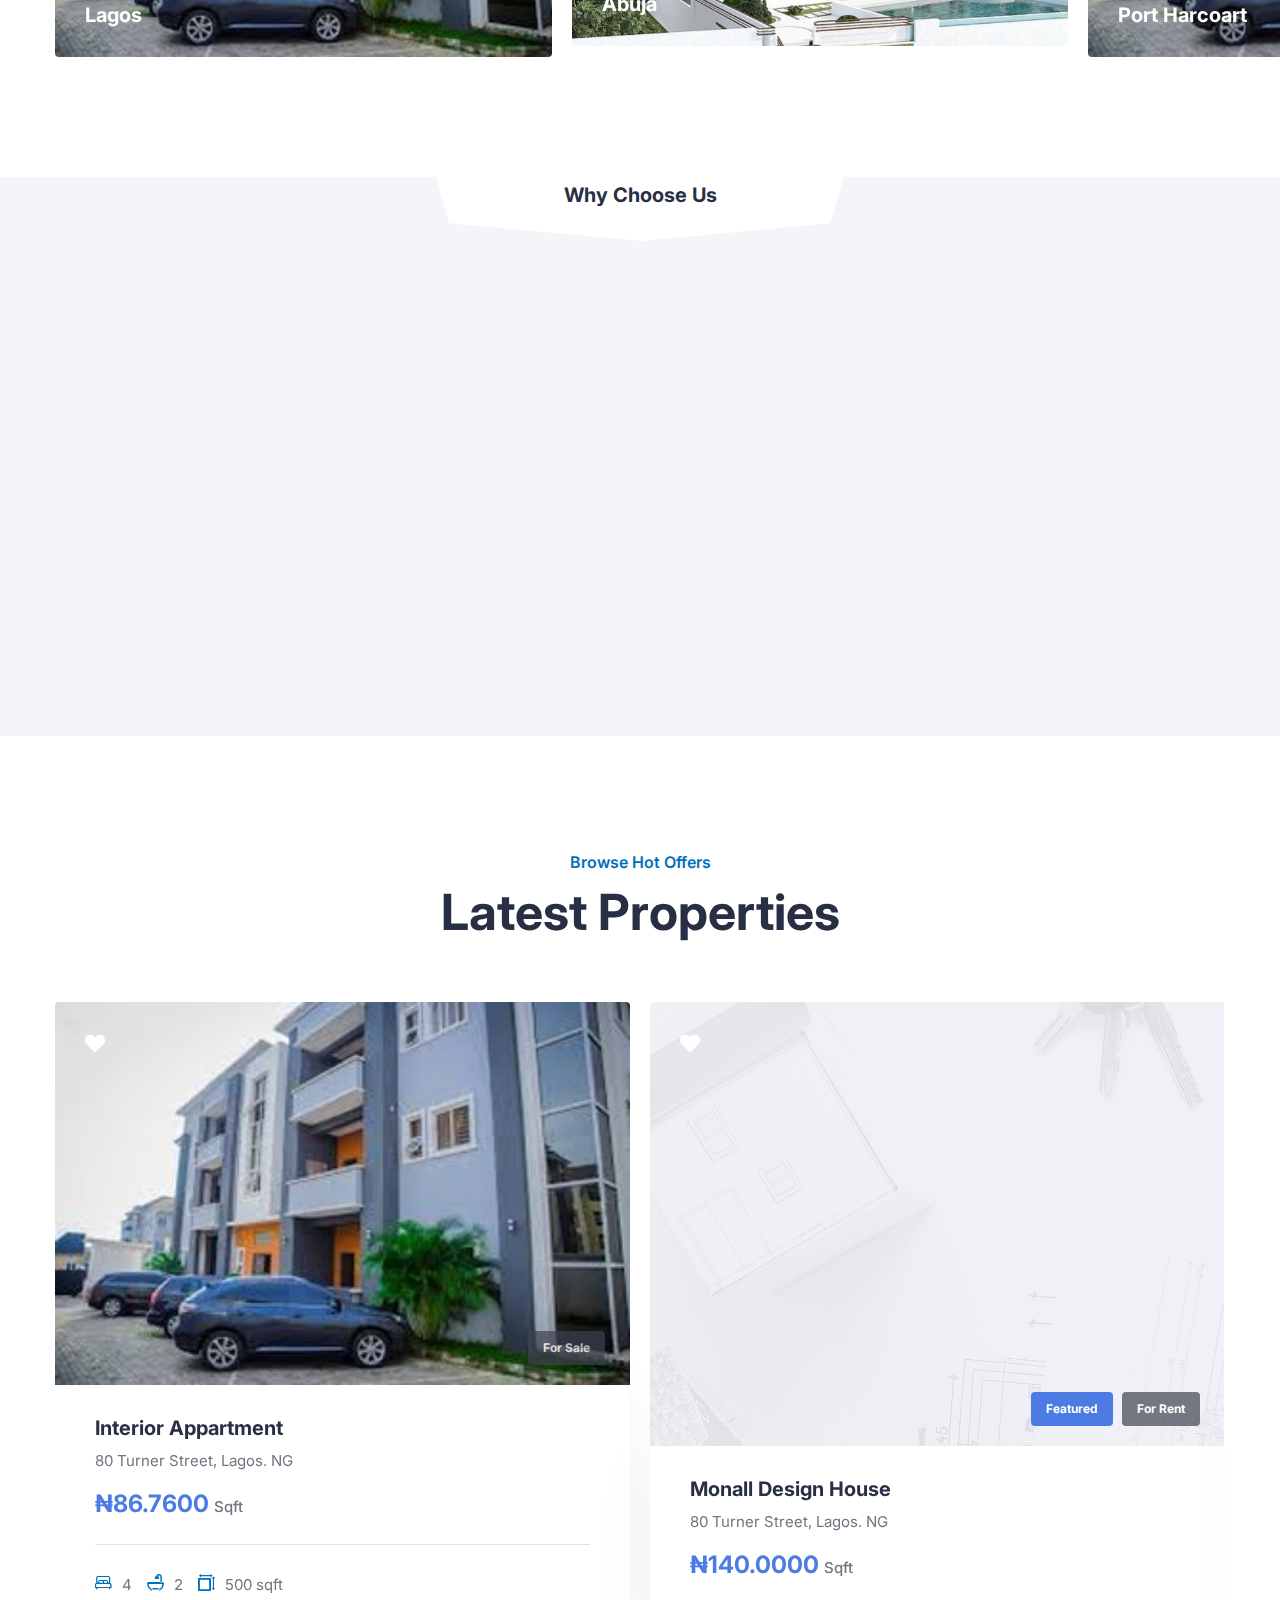
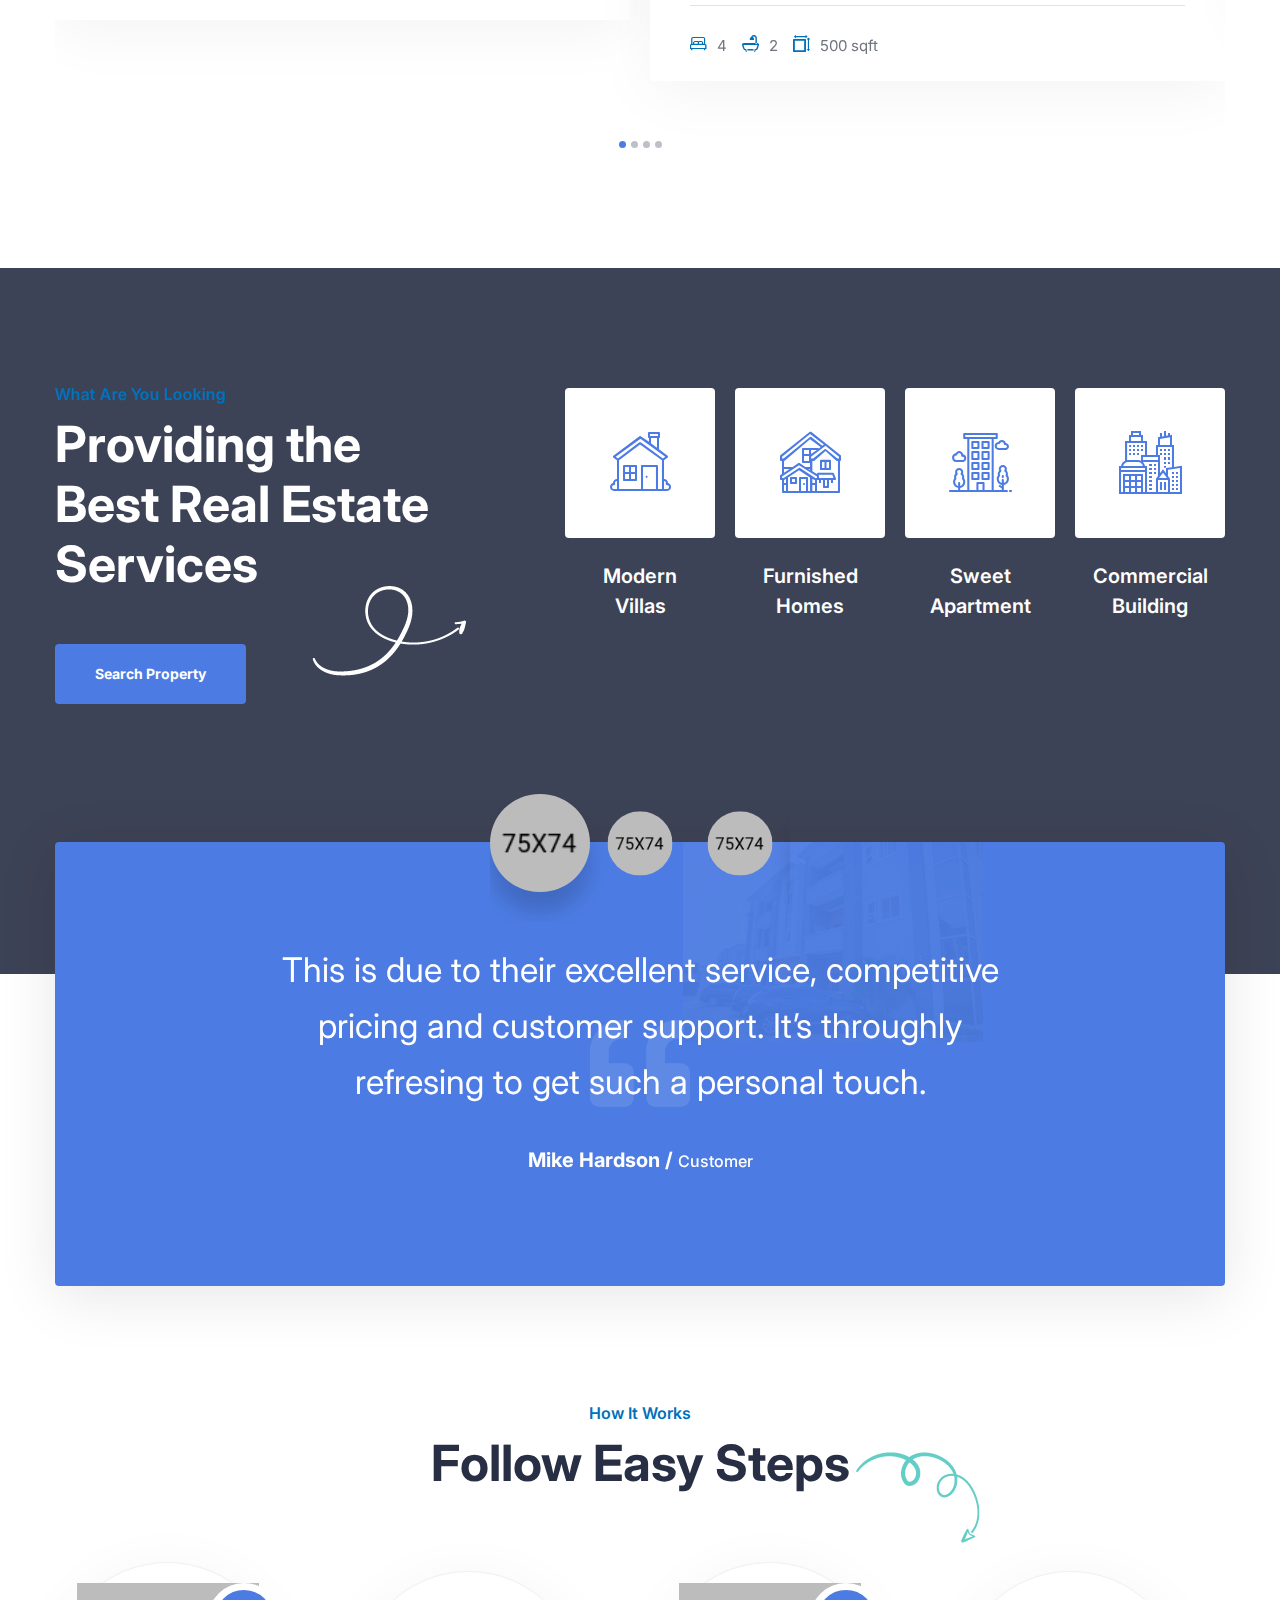
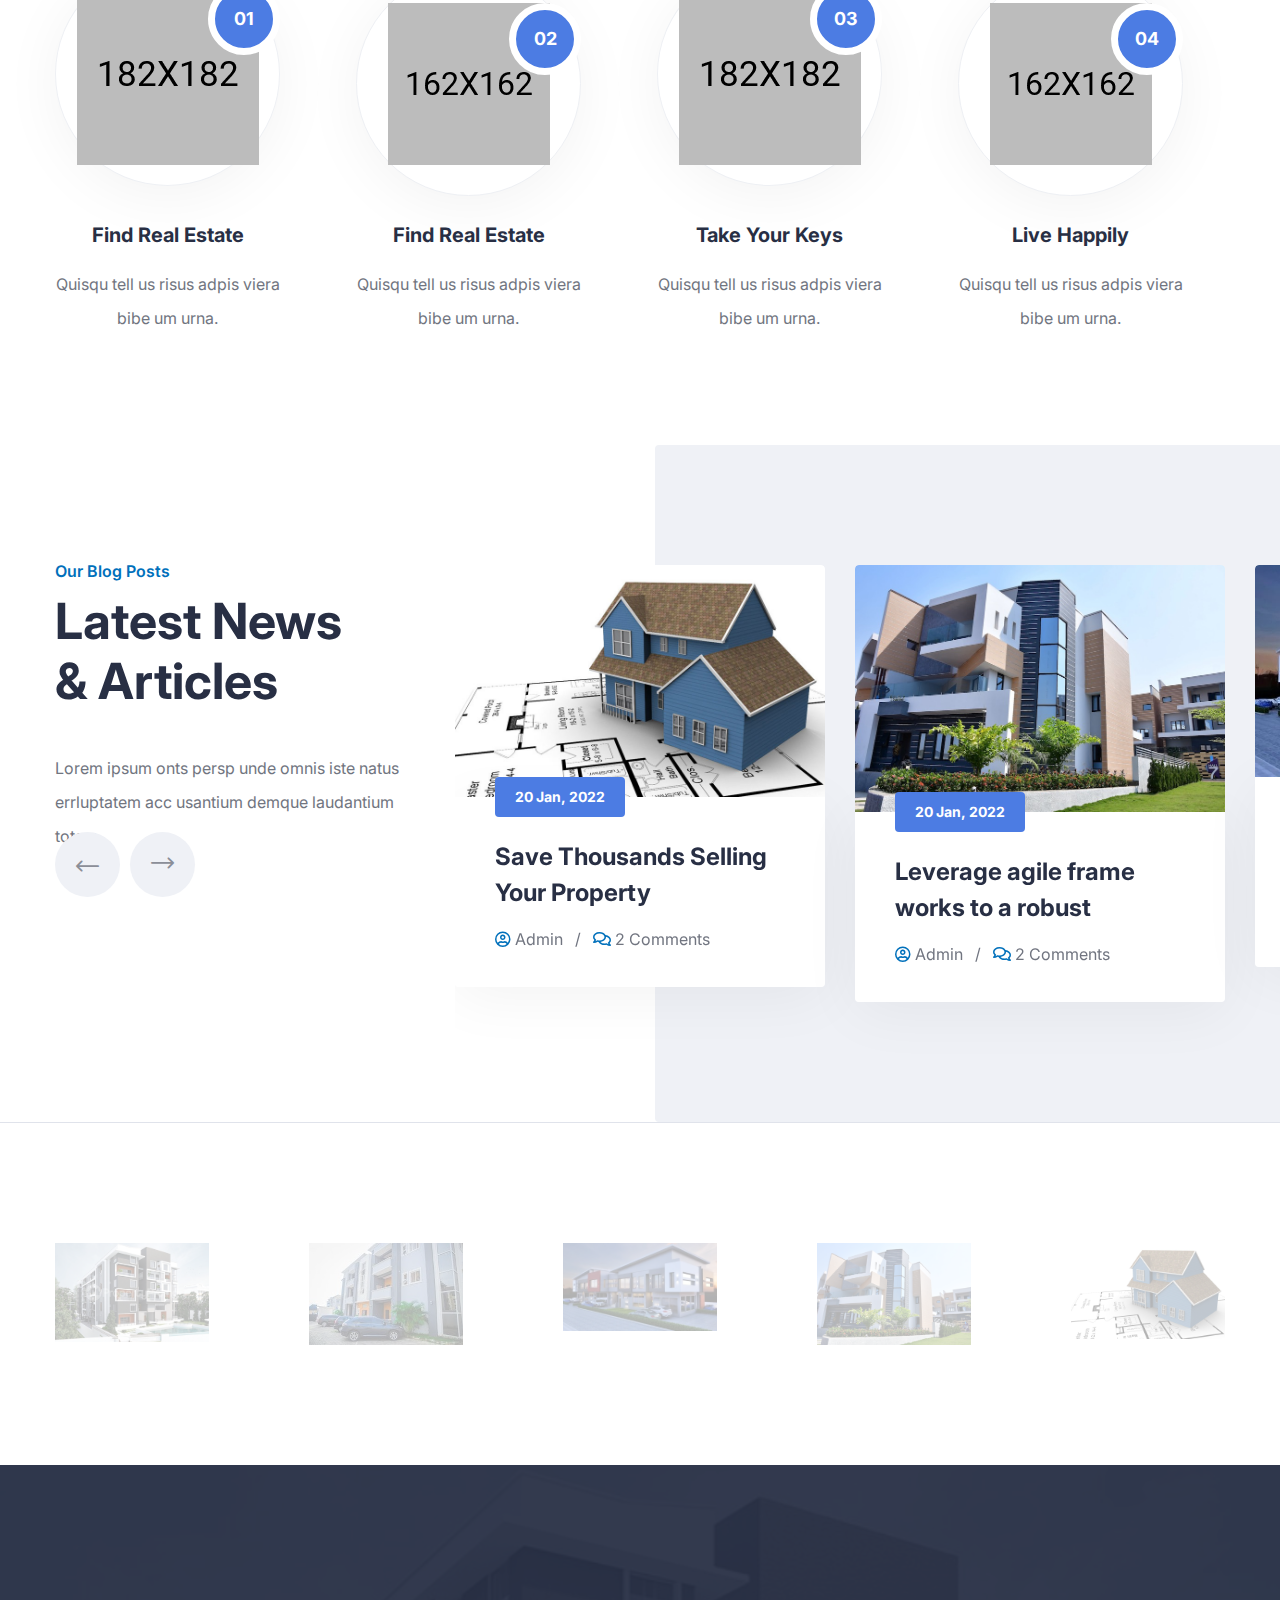
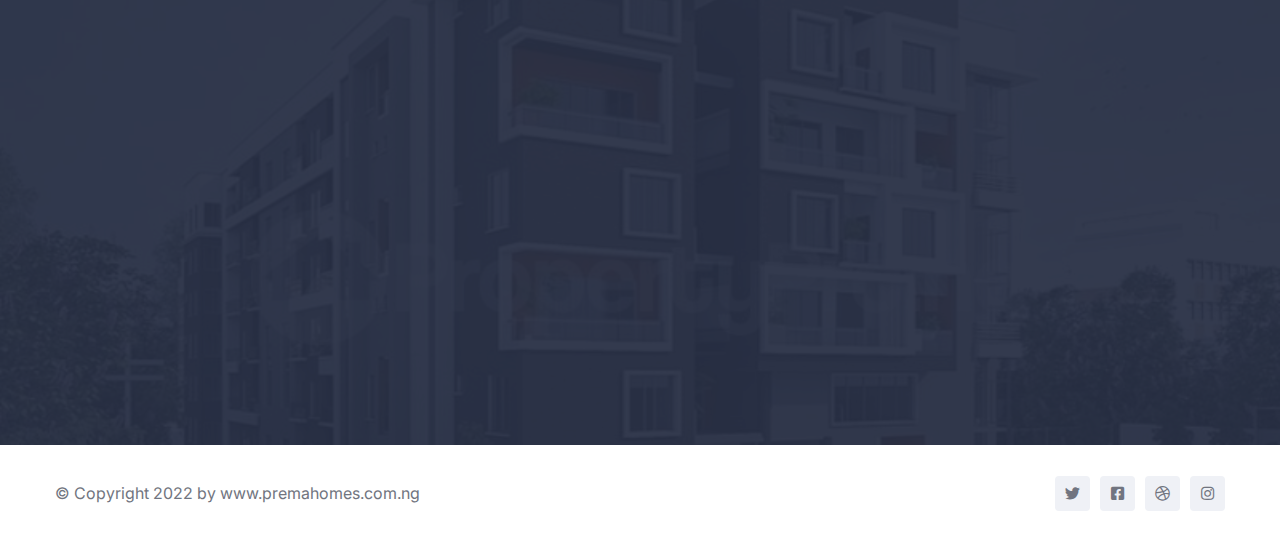
==== commit c1132034: "namechange" ====
--- a/index.html
+++ b/index.html
@@ -5,7 +5,7 @@
     <meta charset="UTF-8">
     <meta name="viewport" content="width=device-width, initial-scale=1.0">
     <meta http-equiv="X-UA-Compatible" content="ie=edge">
-    <title>PremaCorp</title>
+    <title>PremaHomes</title>
     <link rel="favi" sizes="180x180" href="assets/images/favicons/favi.png">
     <link rel="icon" type="image/png" sizes="32x32" href="assets/images/favicons/favi.png">
     <link rel="icon" type="image/png" sizes="16x16" href="assets/images/favicons/favi.png">
@@ -62,7 +62,7 @@
                         <div class="header_top_one_content_box float-right">
                             <div class="header_top_one_content_box_top clearfix">
                                 <div class="header_top_one_content_box_top_left float-left">
-                                    <p>Welcome to PremaCorp Real Estate</p>
+                                    <p>Welcome to PremaHomes Real Estate</p>
                                 </div>
                                 <div class="header_top_one_content_box_top_right float-right">
                                     <ul class="list-unstyled header_top_one_content_box_top_right_list">
@@ -99,7 +99,7 @@
                                                 </div>
                                                 <div class="text">
                                                     <p>Send Email</p>
-                                                    <a href="mailto:info@premacorp.com.ng">info@premacorp.com.ng</a>
+                                                    <a href="mailto:info@premahomes.com.ng">info@premahomes.com.ng</a>
                                                 </div>
                                             </li>
                                         </ul>
@@ -568,7 +568,7 @@
                                     <div class="latest_properties_single">
                                         <div class="latest_properties_img_carousel owl-theme owl-carousel">
                                             <div class="latest_properties_img">
-                                                <img src="assets/images/resources/latest_properties_img_1.jpg" alt="">
+                                                <img src="assets/images/resources/background3.jpeg" alt="">
                                                 <div class="latest_properties_icon">
                                                     <i class="fa fa-heart"></i>
                                                 </div>
@@ -578,7 +578,7 @@
                                                 </div>
                                             </div>
                                             <div class="latest_properties_img">
-                                                <img src="assets/images/resources/latest_properties_img_2.jpg" alt="">
+                                                <img src="assets/images/resources/background2.jpeg" alt="">
                                                 <div class="latest_properties_icon">
                                                     <i class="fa fa-heart"></i>
                                                 </div>
@@ -588,7 +588,7 @@
                                                 </div>
                                             </div>
                                             <div class="latest_properties_img">
-                                                <img src="assets/images/resources/latest_properties_img_3.jpg" alt="">
+                                                <img src="assets/images/resources/background3.jpeg" alt="">
                                                 <div class="latest_properties_icon">
                                                     <i class="fa fa-heart"></i>
                                                 </div>
@@ -601,8 +601,8 @@
                                         <div class="latest_properties_content">
                                             <div class="latest_properties_top_content">
                                                 <h4><a href="listing-details.html">Interior Appartment</a></h4>
-                                                <p>80 Broklyn Street, New York. USA</p>
-                                                <h3>$86.7600 <span>Sqft</span></h3>
+                                                <p>80 Turner Street, Lagos. NG</p>
+                                                <h3>₦86.7600 <span>Sqft</span></h3>
                                             </div>
                                             <div class="latest_properties_bottom_content">
                                                 <ul class="list-unstyled">
@@ -618,7 +618,7 @@
                                     <div class="latest_properties_single">
                                         <div class="latest_properties_img_carousel owl-theme owl-carousel">
                                             <div class="latest_properties_img">
-                                                <img src="assets/images/resources/latest_properties_img_2.jpg" alt="">
+                                                <img src="assets/images/resources/why_choose_two_bg.jpg" alt="">
                                                 <div class="latest_properties_icon">
                                                     <i class="fa fa-heart"></i>
                                                 </div>
@@ -628,7 +628,7 @@
                                                 </div>
                                             </div>
                                             <div class="latest_properties_img">
-                                                <img src="assets/images/resources/latest_properties_img_3.jpg" alt="">
+                                                <img src="assets/images/resources/background2.jpeg" alt="">
                                                 <div class="latest_properties_icon">
                                                     <i class="fa fa-heart"></i>
                                                 </div>
@@ -638,7 +638,7 @@
                                                 </div>
                                             </div>
                                             <div class="latest_properties_img">
-                                                <img src="assets/images/resources/latest_properties_img_1.jpg" alt="">
+                                                <img src="assets/images/resources/background3.jpeg" alt="">
                                                 <div class="latest_properties_icon">
                                                     <i class="fa fa-heart"></i>
                                                 </div>
@@ -651,8 +651,8 @@
                                         <div class="latest_properties_content">
                                             <div class="latest_properties_top_content">
                                                 <h4><a href="listing-details.html">Monall Design House</a></h4>
-                                                <p>80 Broklyn Street, New York. USA</p>
-                                                <h3>$140.0000 <span>Sqft</span></h3>
+                                                <p>80 Turner Street, Lagos. NG</p>
+                                                <h3>₦140.0000 <span>Sqft</span></h3>
                                             </div>
                                             <div class="latest_properties_bottom_content">
                                                 <ul class="list-unstyled">
@@ -668,7 +668,7 @@
                                     <div class="latest_properties_single">
                                         <div class="latest_properties_img_carousel owl-theme owl-carousel">
                                             <div class="latest_properties_img">
-                                                <img src="assets/images/resources/latest_properties_img_3.jpg" alt="">
+                                                <img src="assets/images/resources/background2.jpeg" alt="">
                                                 <div class="latest_properties_icon">
                                                     <i class="fa fa-heart"></i>
                                                 </div>
@@ -678,7 +678,7 @@
                                                 </div>
                                             </div>
                                             <div class="latest_properties_img">
-                                                <img src="assets/images/resources/latest_properties_img_1.jpg" alt="">
+                                                <img src="assets/images/resources/background3.jpeg" alt="">
                                                 <div class="latest_properties_icon">
                                                     <i class="fa fa-heart"></i>
                                                 </div>
@@ -688,7 +688,7 @@
                                                 </div>
                                             </div>
                                             <div class="latest_properties_img">
-                                                <img src="assets/images/resources/latest_properties_img_2.jpg" alt="">
+                                                <img src="assets/images/resources/background2.jpeg" alt="">
                                                 <div class="latest_properties_icon">
                                                     <i class="fa fa-heart"></i>
                                                 </div>
@@ -701,8 +701,8 @@
                                         <div class="latest_properties_content">
                                             <div class="latest_properties_top_content">
                                                 <h4><a href="listing-details.html">Luxury Appartment</a></h4>
-                                                <p>80 Broklyn Street, New York. USA</p>
-                                                <h3>$900 <span>Monthly</span></h3>
+                                                <p>80 Turner Street, Lagos. NG</p>
+                                                <h3>₦900 <span>Monthly</span></h3>
                                             </div>
                                             <div class="latest_properties_bottom_content">
                                                 <ul class="list-unstyled">
@@ -718,7 +718,7 @@
                                     <div class="latest_properties_single">
                                         <div class="latest_properties_img_carousel owl-theme owl-carousel">
                                             <div class="latest_properties_img">
-                                                <img src="assets/images/resources/latest_properties_img_1.jpg" alt="">
+                                                <img src="assets/images/resources/background3.jpeg" alt="">
                                                 <div class="latest_properties_icon">
                                                     <i class="fa fa-heart"></i>
                                                 </div>
@@ -728,7 +728,7 @@
                                                 </div>
                                             </div>
                                             <div class="latest_properties_img">
-                                                <img src="assets/images/resources/latest_properties_img_2.jpg" alt="">
+                                                <img src="assets/images/resources/background2.jpeg" alt="">
                                                 <div class="latest_properties_icon">
                                                     <i class="fa fa-heart"></i>
                                                 </div>
@@ -738,7 +738,7 @@
                                                 </div>
                                             </div>
                                             <div class="latest_properties_img">
-                                                <img src="assets/images/resources/latest_properties_img_3.jpg" alt="">
+                                                <img src="assets/images/resources/background2.jpeg" alt="">
                                                 <div class="latest_properties_icon">
                                                     <i class="fa fa-heart"></i>
                                                 </div>
@@ -751,8 +751,8 @@
                                         <div class="latest_properties_content">
                                             <div class="latest_properties_top_content">
                                                 <h4><a href="listing-details.html">Interior Appartment</a></h4>
-                                                <p>80 Broklyn Street, New York. USA</p>
-                                                <h3>$86.7600 <span>Sqft</span></h3>
+                                                <p>80 Turner Street, Lagos. NG</p>
+                                                <h3>₦86.7600 <span>Sqft</span></h3>
                                             </div>
                                             <div class="latest_properties_bottom_content">
                                                 <ul class="list-unstyled">
@@ -768,7 +768,7 @@
                                     <div class="latest_properties_single">
                                         <div class="latest_properties_img_carousel owl-theme owl-carousel">
                                             <div class="latest_properties_img">
-                                                <img src="assets/images/resources/latest_properties_img_2.jpg" alt="">
+                                                <img src="assets/images/resources/background3.jpeg" alt="">
                                                 <div class="latest_properties_icon">
                                                     <i class="fa fa-heart"></i>
                                                 </div>
@@ -778,7 +778,7 @@
                                                 </div>
                                             </div>
                                             <div class="latest_properties_img">
-                                                <img src="assets/images/resources/latest_properties_img_3.jpg" alt="">
+                                                <img src="assets/images/resources/background2.jpeg" alt="">
                                                 <div class="latest_properties_icon">
                                                     <i class="fa fa-heart"></i>
                                                 </div>
@@ -788,7 +788,7 @@
                                                 </div>
                                             </div>
                                             <div class="latest_properties_img">
-                                                <img src="assets/images/resources/latest_properties_img_1.jpg" alt="">
+                                                <img src="assets/images/resources/background2.jpeg" alt="">
                                                 <div class="latest_properties_icon">
                                                     <i class="fa fa-heart"></i>
                                                 </div>
@@ -801,8 +801,8 @@
                                         <div class="latest_properties_content">
                                             <div class="latest_properties_top_content">
                                                 <h4><a href="listing-details.html">Monall Design House</a></h4>
-                                                <p>80 Broklyn Street, New York. USA</p>
-                                                <h3>$140.0000 <span>Sqft</span></h3>
+                                                <p>80 Turner Street, Lagos. NG</p>
+                                                <h3>₦140.0000 <span>Sqft</span></h3>
                                             </div>
                                             <div class="latest_properties_bottom_content">
                                                 <ul class="list-unstyled">
@@ -1029,10 +1029,10 @@
                                 <div class="blog_one_single">
                                     <div class="blog_one_image_box">
                                         <div class="blog_one_img">
-                                            <img src="assets/images/blog/blog_1_img_1.jpg" alt="">
+                                            <img src="assets/images/blog/estate2.jpg" alt="">
                                         </div>
                                         <div class="blog_one_date_box">
-                                            <p>20 Nov, 2020</p>
+                                            <p>20 Jan, 2022</p>
                                         </div>
                                     </div>
                                     <div class="blog_one_content_box">
@@ -1051,10 +1051,10 @@
                                 <div class="blog_one_single">
                                     <div class="blog_one_image_box">
                                         <div class="blog_one_img">
-                                            <img src="assets/images/blog/blog_1_img_2.jpg" alt="">
+                                            <img src="assets/images/blog/estate.jpg" alt="">
                                         </div>
                                         <div class="blog_one_date_box">
-                                            <p>20 Nov, 2020</p>
+                                            <p>20 Jan, 2022</p>
                                         </div>
                                     </div>
                                     <div class="blog_one_content_box">
@@ -1074,10 +1074,10 @@
                                 <div class="blog_one_single">
                                     <div class="blog_one_image_box">
                                         <div class="blog_one_img">
-                                            <img src="assets/images/blog/blog_1_img_3.jpg" alt="">
+                                            <img src="assets/images/blog/Real-estate.jpg" alt="">
                                         </div>
                                         <div class="blog_one_date_box">
-                                            <p>20 Nov, 2020</p>
+                                            <p>20 Jan, 2022</p>
                                         </div>
                                     </div>
                                     <div class="blog_one_content_box">
@@ -1132,34 +1132,34 @@
             }}'>
                     <div class="swiper-wrapper">
                         <div class="swiper-slide">
-                            <img src="assets/images/brand/brand_1_img_1.png" alt="">
+                            <img src="assets/images/brand/background2.jpeg" alt="">
                         </div><!-- /.swiper-slide -->
                         <div class="swiper-slide">
-                            <img src="assets/images/brand/brand_1_img_2.png" alt="">
+                            <img src="assets/images/brand/background3.jpeg" alt="">
                         </div><!-- /.swiper-slide -->
                         <div class="swiper-slide">
-                            <img src="assets/images/brand/brand_1_img_3.png" alt="">
+                            <img src="assets/images/brand/Real-estate.jpg" alt="">
                         </div><!-- /.swiper-slide -->
                         <div class="swiper-slide">
-                            <img src="assets/images/brand/brand_1_img_4.png" alt="">
+                            <img src="assets/images/brand/estate.jpg" alt="">
                         </div><!-- /.swiper-slide -->
                         <div class="swiper-slide">
-                            <img src="assets/images/brand/brand_1_img_5.png" alt="">
+                            <img src="assets/images/brand/estate2.jpg" alt="">
                         </div><!-- /.swiper-slide -->
                         <div class="swiper-slide">
-                            <img src="assets/images/brand/brand_1_img_1.png" alt="">
+                            <img src="assets/images/brand/background3.jpeg" alt="">
                         </div><!-- /.swiper-slide -->
                         <div class="swiper-slide">
-                            <img src="assets/images/brand/brand_1_img_2.png" alt="">
+                            <img src="assets/images/brand/background2.jpeg" alt="">
                         </div><!-- /.swiper-slide -->
                         <div class="swiper-slide">
-                            <img src="assets/images/brand/brand_1_img_3.png" alt="">
+                            <img src="assets/images/brand/estate2.jpg" alt="">
                         </div><!-- /.swiper-slide -->
                         <div class="swiper-slide">
-                            <img src="assets/images/brand/brand_1_img_4.png" alt="">
+                            <img src="assets/images/brand/estate.jpg" alt="">
                         </div><!-- /.swiper-slide -->
                         <div class="swiper-slide">
-                            <img src="assets/images/brand/brand_1_img_5.png" alt="">
+                            <img src="assets/images/brand/Real-estate.jpg" alt="">
                         </div><!-- /.swiper-slide -->
                     </div>
                 </div>
@@ -1227,7 +1227,7 @@
                                     <p>PREMA CORPORATE VENTURES LTD.
                                         Block 26 Suite 2, Aso Garden Estate,
                                         Karsana, Abuja.</p>
-                                    <a href="mailto:info@premacorp.com.ng">info@premacorp.com.ng</a>
+                                    <a href="mailto:info@premahomes.com.ng">info@premahomes.com.ng</a>
                                 </div>
                             </div>
                         </div>
@@ -1244,7 +1244,7 @@
                     <div class="col-xl-12">
                         <div class="site_footer_inner">
                             <div class="site_footer_left">
-                                <p>© Copyright 2021 by <a href="#">www.premacorp.com.ng</a></p>
+                                <p>© Copyright 2022 by <a href="#">www.premahomes.com.ng</a></p>
                             </div>
                             <div class="site_footer__social">
                                 <a href="#"><i class="fab fa-twitter"></i></a>
--- a/assets/css/style.css
+++ b/assets/css/style.css
@@ -1187,7 +1187,7 @@
     left: 0;
     right: 0;
     content: "";
-    background: #282f44;
+    background: #0b3ed8;
     height: 6px;
     border-bottom-left-radius: var(--border-radius);
     border-bottom-right-radius: var(--border-radius);
@@ -2410,7 +2410,7 @@
     height: 100%;
     width: 100%;
     content: "";
-    background: rgba(239, 241, 246, .94);
+    background: rgba(239, 241, 246, .7);
     z-index: -1;
 }
 
